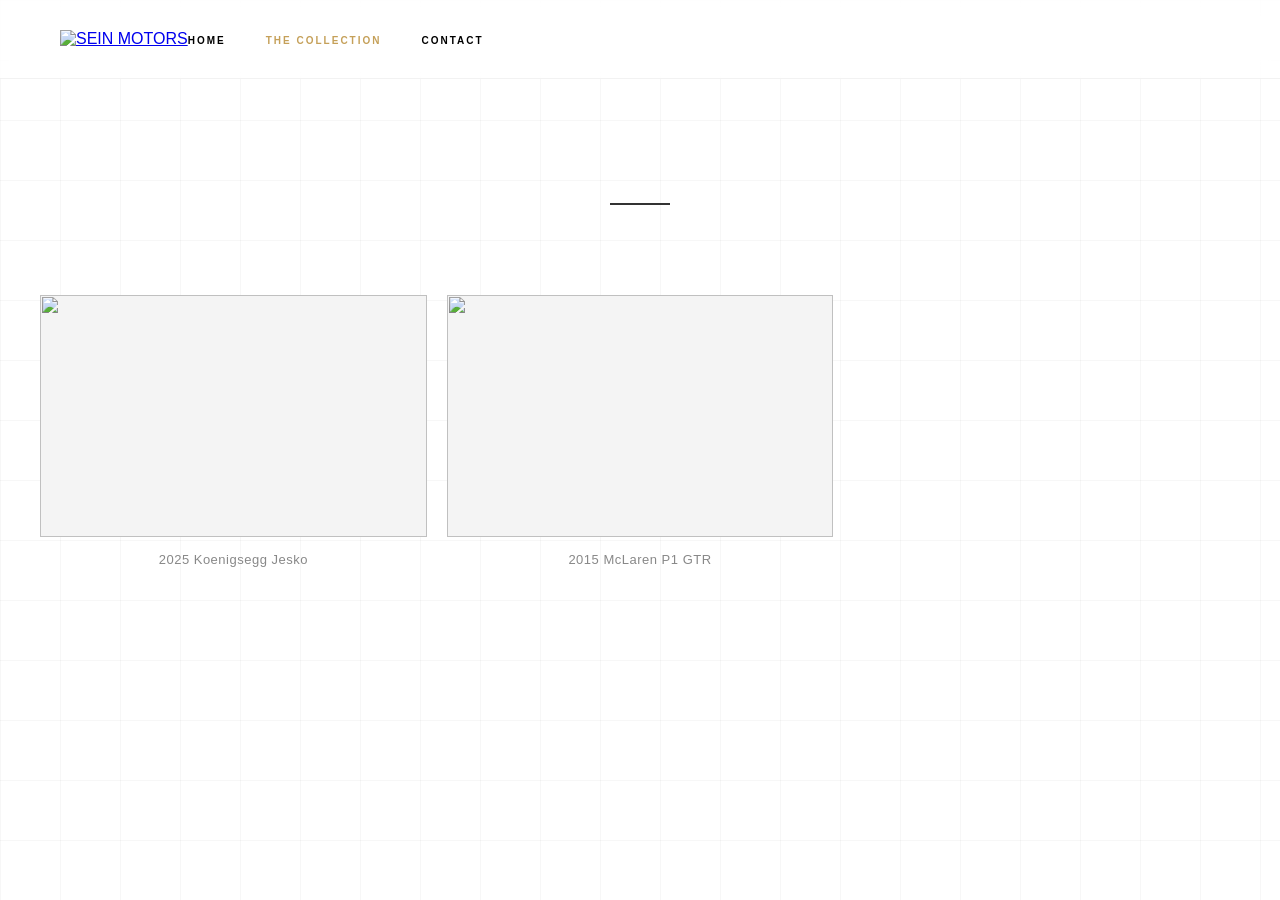
==== collection.html @ 113cb44e "Fixing file structure" ====
<!DOCTYPE html>
<html lang="en">
<head>
    <meta charset="UTF-8">
    <meta name="viewport" content="width=device-width, initial-scale=1.0">
    <title>THE COLLECTION | SEIN MOTORS</title>
    <link rel="stylesheet" href="style.css">
</head>
<body class="loading">
    <div class="bg-grid"></div>

    <nav class="navbar active">
        <div class="nav-inner">
            <a href="index.html"><img src="propoerties/sein logo.png" class="nav-logo" alt="SEIN MOTORS"></a>
            <ul class="nav-links">
                <li><a href="index.html" class="nav-item">HOME</a></li>
                <li><a href="collection.html" class="nav-item active-link">THE COLLECTION</a></li>
                <li><a href="#" class="nav-item">CONTACT</a></li>
            </ul>
        </div>
    </nav>

    <header class="stock-header">
        <div class="reveal-mask"><h1>FULL STOCK LIST</h1></div>
        <div class="title-line-short"></div>
    </header>

    <main class="stock-grid" id="mainInventory">
        </main>

    <script>
        window.addEventListener('load', () => {
            fetch('inventory.json')
                .then(response => response.json())
                .then(data => {
                    const grid = document.getElementById('mainInventory');
                    grid.innerHTML = ''; 
                    
                    data.forEach(car => {
                        const card = document.createElement('div');
                        card.className = "stock-card reveal-up active";
                        card.innerHTML = `
                            <div class="stock-img-wrap magnetic-card">
                                <img src="${car.image}" class="parallax-img">
                            </div>
                            <p class="stock-name">${car.year} ${car.name}</p>
                        `;
                        grid.appendChild(card);
                    });
                    document.body.classList.remove('loading');
                })
                .catch(err => {
                    console.error("Error loading cars:", err);
                    document.body.classList.remove('loading');
                });
        });
    </script>
</body>
</html>
---- style.css ----
/* SEIN MOTORS - UNIFIED STYLESHEET
   Contains: Main Page, Collection Page, and Global Motion
*/

:root {
    --ease: cubic-bezier(0.16, 1, 0.3, 1);
    --gold: #c5a059;
    --grey-bg: #1a1a1a;
}

/* 1. RESET & BASE */
* {
    margin: 0;
    padding: 0;
    box-sizing: border-box;
    -webkit-font-smoothing: antialiased;
}

html {
    scroll-behavior: smooth;
}

body {
    background: #fff;
    font-family: 'Helvetica', Arial, sans-serif;
    overflow-x: hidden;
    color: #000;
}

body.loading {
    overflow: hidden;
}

/* Graphical Background Grid (Global) */
.bg-grid {
    position: fixed;
    inset: 0;
    background-image: linear-gradient(rgba(0,0,0,0.03) 1px, transparent 1px), 
                      linear-gradient(90deg, rgba(0,0,0,0.03) 1px, transparent 1px);
    background-size: 60px 60px;
    z-index: -1;
    pointer-events: none;
}

/* 2. PRELOADER */
#loader {
    position: fixed;
    inset: 0;
    background: #000;
    z-index: 2000;
    display: flex;
    align-items: center;
    justify-content: center;
    transition: 1.2s var(--ease);
}

.loader-logo { color: #fff; font-size: 5rem; letter-spacing: 1.5rem; font-weight: 900; }
.loader-line-bg { width: 250px; height: 1px; background: #222; margin: 25px 0; }
.loader-line-fill { height: 100%; width: 0; background: #fff; animation: fill 1.5s forwards linear; }
@keyframes fill { to { width: 100%; } }
.loader-stats { color: #555; font-size: 10px; font-weight: 900; display: flex; justify-content: space-between; width: 250px; letter-spacing: 1px; }

/* 3. REVEAL SYSTEM (Global) */
.reveal-mask { overflow: hidden; }
.reveal-mask > * { transform: translateY(115%); transition: 1.5s var(--ease); }
.active.reveal-mask > * { transform: translateY(0); }

.reveal-up { opacity: 0; transform: translateY(60px); transition: 1.5s var(--ease); }
.active.reveal-up { opacity: 1; transform: translateY(0); }

.reveal-down { transform: translateY(-100%); transition: 1.2s var(--ease); }
.active.reveal-down { transform: translateY(0); }

/* 4. NAVBAR (Global) */
.navbar {
    position: fixed;
    top: 0;
    width: 100%;
    padding: 30px 60px;
    z-index: 100;
    background: rgba(255, 255, 255, 0.8);
    backdrop-filter: blur(20px);
    border-bottom: 1px solid rgba(0, 0, 0, 0.05);
}

.nav-inner { display: flex; justify-content: space-between; align-items: center; }
.nav-logo { height: 24px; cursor: pointer; }
.nav-links { display: flex; gap: 40px; list-style: none; }
.nav-links a { 
    text-decoration: none; 
    color: #000; 
    font-size: 10px; 
    font-weight: 900; 
    letter-spacing: 2px; 
    transition: 0.3s;
}
.nav-links a:hover, .nav-links a.active-link { color: var(--gold); }

/* 5. HERO SECTION (Main Page) */
.hero {
    height: 100vh;
    position: relative;
    display: flex;
    align-items: flex-end;
    padding: 120px 60px;
    overflow: hidden;
}

.hero-line-v {
    position: absolute;
    left: 60px;
    top: 0;
    width: 1px;
    height: 30vh;
    background: rgba(255,255,255,0.3);
    z-index: 3;
}

.hero-bg {
    position: absolute;
    inset: 0;
    background-size: cover;
    background-position: center;
    filter: brightness(0.65);
    animation: heroPulse 12s infinite alternate var(--ease);
}

@keyframes heroPulse { from { transform: scale(1); } to { transform: scale(1.1); } }
.hero-content { position: relative; color: #fff; z-index: 2; }
.hero h1 { font-size: 6.5rem; font-weight: 900; line-height: 0.85; margin-bottom: 20px; letter-spacing: -4px; }
.hero p { font-size: 11px; letter-spacing: 1px; max-width: 450px; margin-bottom: 40px; opacity: 0.8; }

/* 6. BUTTONS (Global) */
.btn-pill {
    padding: 22px 55px; border-radius: 100px; background: rgba(255, 255, 255, 0.1); border: 1px solid rgba(255, 255, 255, 0.3);
    color: #fff; font-weight: 900; font-size: 11px; letter-spacing: 1px; backdrop-filter: blur(15px); transition: 0.4s var(--ease); cursor: pointer; display: inline-flex; align-items: center; justify-content: center;
}
.btn-pill:hover { background: #fff; color: #000; border-color: #fff; }
.btn-pill.grey { background: rgba(0, 0, 0, 0.3); border: none; }
.btn-pill.white-bg { background: #e2e2e2; color: #000; border: none; width: 350px; font-size: 12px; }

/* 7. PHILOSOPHY & GLASS MARQUEE (Main Page) */
.philosophy { padding: 180px 0; text-align: center; background: #fff; position: relative; }

.marquee-wrap {
    position: absolute;
    top: 40%;
    left: 0;
    width: 100%;
    z-index: 2;
    pointer-events: none;
    background: rgba(255, 255, 255, 0.1);
    backdrop-filter: blur(8px);
    border-top: 1px solid rgba(0,0,0,0.05);
    border-bottom: 1px solid rgba(0,0,0,0.05);
    padding: 15px 0;
}

.marquee {
    display: inline-block;
    white-space: nowrap;
    font-size: 1.2rem;
    font-weight: 900;
    letter-spacing: 10px;
    color: #000;
    opacity: 0.8;
}

.serif-title { font-family: 'Times New Roman', serif; font-size: 8.5rem; color: #f0f0f0; line-height: 0.8; letter-spacing: -4px; position: relative; z-index: 1; }
.serif-title.white { color: #fff; opacity: 0.15; }
.title-line { width: 80px; height: 1px; background: #000; margin: 45px auto; }
.phil-sub { max-width: 550px; margin: 0 auto 60px; font-size: 13px; line-height: 1.6; color: #666; position: relative; z-index: 3; }

.zoom-box { width: 100%; height: 85vh; overflow: hidden; position: relative; }
.zoom-inner { width: 100%; height: 100%; display: flex; justify-content: center; align-items: center; }
#ferrari-zoom { width: 100%; height: 100%; object-fit: contain; will-change: transform; transition: transform 0.1s linear; }

/* 8. CATEGORY GRID (Main Page) */
.cat-grid { display: grid; grid-template-columns: repeat(3, 1fr); gap: 15px; padding: 15px; background: #000; }
.cat-card { height: 650px; position: relative; overflow: hidden; }
.cat-img { position: absolute; inset: 0; background-size: cover; background-position: center; filter: brightness(0.45); transition: 1.5s var(--ease); }
.cat-card:hover .cat-img { transform: scale(1.1); filter: brightness(0.65); }
.cat-overlay { position: absolute; inset: 0; display: flex; flex-direction: column; align-items: center; justify-content: center; color: #fff; z-index: 2; }
.cat-title { font-size: 1.8rem; font-weight: 900; letter-spacing: 5px; margin-bottom: 30px; }

/* 9. INSTAGRAM FAN (Main Page) */
.socials-fan { background: var(--grey-bg); padding: 160px 0; text-align: center; overflow: hidden; position: relative; }
.scroll-line-container { position: absolute; left: 50%; top: 0; width: 1px; height: 150px; background: rgba(255,255,255,0.1); }
.scroll-line-draw { width: 100%; height: 0; background: #fff; transition: height 0.1s linear; }

.fan-stack { height: 600px; position: relative; display: flex; justify-content: center; align-items: center; perspective: 2000px; margin: 50px 0; }
.fan-card { height: 520px; width: 360px; border-radius: 45px; overflow: hidden; position: absolute; background: #000; box-shadow: 0 60px 120px rgba(0,0,0,0.4); transition: 0.5s var(--ease); cursor: pointer; }
.fan-card img { width: 100%; height: 100%; object-fit: cover; }
.fan-card:hover { z-index: 100 !important; transform: scale(1.1) translateY(-50px) rotate(0deg) !important; }

.fan-ui { margin-top: 40px; }
.follower-box { background: rgba(255, 255, 255, 0.15); padding: 25px 55px; border-radius: 12px; color: #fff; margin-top: 30px; display: inline-block; backdrop-filter: blur(10px); }
.follower-box .count { display: block; font-size: 3rem; font-weight: 900; line-height: 1; }
.follower-box .label { font-size: 11px; font-weight: 900; letter-spacing: 4px; opacity: 0.8; }

/* 10. STOCK LIST PAGE (Collection Page specific) */
.stock-header { padding: 140px 60px 40px; text-align: center; }
.stock-header h1 { font-size: 1.8rem; font-weight: 400; letter-spacing: 4px; color: #333; text-transform: uppercase; }
.title-line-short { width: 60px; height: 2px; background: #333; margin: 20px auto 40px; }

.filter-bar { display: flex; justify-content: space-between; align-items: center; padding: 0 40px; margin-bottom: 40px; }
.sort-dropdown { font-size: 10px; font-weight: 700; color: #888; display: flex; align-items: center; gap: 8px; cursor: pointer; }
.filter-btn { background: #4a5568; color: #fff; border: none; padding: 12px 24px; font-size: 11px; font-weight: 700; display: flex; align-items: center; gap: 10px; cursor: pointer; }

.stock-grid { display: grid; grid-template-columns: repeat(3, 1fr); gap: 40px 20px; padding: 0 40px 100px; }
.stock-card { text-align: center; }
.stock-img-wrap { width: 100%; aspect-ratio: 16/10; background: #f0f0f0; position: relative; overflow: hidden; margin-bottom: 15px; }
.stock-img-wrap img { width: 100%; height: 100%; object-fit: cover; transition: transform 0.6s var(--ease); }
.stock-card:hover img { transform: scale(1.05); }
.stock-name { font-size: 13px; color: #888; letter-spacing: 0.5px; }

.status-tag { position: absolute; top: 15px; right: 15px; padding: 10px 20px; font-size: 10px; font-weight: 900; color: #fff; background: rgba(0, 0, 0, 0.4); backdrop-filter: blur(10px); }

/* 11. FOOTER (Global/Alt) */
.footer, .footer-alt { background: #000; color: #fff; padding: 100px 20px; text-align: center; display: flex; flex-direction: column; align-items: center; }
.footer-logo, .footer-logo-small { height: 60px; margin-bottom: 30px; filter: invert(1); }
.footer-info, .footer-loc { margin-bottom: 40px; }
.footer-quote { font-style: italic; font-size: 13px; max-width: 400px; margin-bottom: 40px; opacity: 0.7; }
.footer-nav, .footer-bottom-links { display: flex; justify-content: center; gap: 20px; margin-bottom: 30px; font-size: 11px; font-weight: 900; letter-spacing: 1px; }
.footer-nav a, .footer-bottom-links a { color: #fff; text-decoration: none; opacity: 0.6; transition: 0.3s; }
.footer-nav a:hover, .footer-bottom-links a:hover { opacity: 1; }

.footer-sub-btn { background: #d1d5db; border: none; padding: 15px 60px; border-radius: 50px; font-weight: 900; font-size: 10px; cursor: pointer; transition: background 0.3s; }
.footer-sub-btn:hover { background: #fff; }

/* 12. RESPONSIVE */
@media (max-width: 1024px) {
    .stock-grid { grid-template-columns: repeat(2, 1fr); }
    .hero h1 { font-size: 4rem; }
}

@media (max-width: 768px) {
    .stock-grid { grid-template-columns: 1fr; }
    .cat-grid { grid-template-columns: 1fr; }
    .hero h1 { font-size: 3rem; }
    .serif-title { font-size: 4rem; }
    .navbar { padding: 20px; }
    .nav-links { display: none; } /* Hide links on mobile for simplicity */
}



:root { --ease: cubic-bezier(0.16, 1, 0.3, 1); --gold: #c5a059; }
* { margin: 0; padding: 0; box-sizing: border-box; -webkit-font-smoothing: antialiased; }

body { background: #fff; font-family: 'Helvetica', sans-serif; overflow-x: hidden; }
body.loading { overflow: hidden; }

.bg-grid { position: fixed; inset: 0; background-image: linear-gradient(rgba(0,0,0,0.03) 1px, transparent 1px), linear-gradient(90deg, rgba(0,0,0,0.03) 1px, transparent 1px); background-size: 60px 60px; z-index: -1; }

/* NAVBAR */
.navbar { position: fixed; top: 0; width: 100%; padding: 30px 60px; z-index: 100; background: rgba(255, 255, 255, 0.8); backdrop-filter: blur(20px); display: flex; justify-content: space-between; align-items: center; border-bottom: 1px solid rgba(0,0,0,0.05); }
.nav-logo { height: 24px; }
.nav-links { display: flex; gap: 40px; list-style: none; }
.nav-links a { text-decoration: none; color: #000; font-size: 10px; font-weight: 900; letter-spacing: 2px; }
.active-link { color: var(--gold) !important; }

/* HERO */
.hero { height: 100vh; position: relative; display: flex; align-items: flex-end; padding: 120px 60px; color: #fff; overflow: hidden; }
.hero-bg { position: absolute; inset: 0; background-size: cover; background-position: center; filter: brightness(0.6); z-index: -1; transition: 1s; }
.hero h1 { font-size: 6rem; font-weight: 900; line-height: 0.8; letter-spacing: -4px; }

/* MARQUEE */
.marquee-wrap { background: rgba(255,255,255,0.1); backdrop-filter: blur(10px); padding: 20px 0; border-y: 1px solid #eee; overflow: hidden; }
.marquee { white-space: nowrap; display: inline-block; font-size: 1.2rem; font-weight: 900; letter-spacing: 10px; }

/* STOCK GRID */
.stock-header { padding: 150px 60px 50px; text-align: center; }
.stock-grid { display: grid; grid-template-columns: repeat(3, 1fr); gap: 40px 20px; padding: 0 40px 100px; }
.stock-card { text-align: center; opacity: 0; transform: translateY(30px); transition: 1s var(--ease); }
.stock-card.active { opacity: 1; transform: translateY(0); }
.stock-img-wrap { width: 100%; aspect-ratio: 16/10; overflow: hidden; position: relative; background: #f4f4f4; margin-bottom: 15px; }
.stock-img-wrap img { width: 100%; height: 100%; object-fit: cover; transition: 0.6s; }
.stock-card:hover img { transform: scale(1.05); }
.status-tag { position: absolute; top: 15px; right: 15px; background: rgba(0,0,0,0.6); color: #fff; padding: 8px 15px; font-size: 9px; font-weight: 900; backdrop-filter: blur(10px); }

/* ADMIN UI */
.admin-add-btn { position: fixed; bottom: 40px; right: 40px; background: #000; color: #fff; border: none; padding: 18px 30px; font-weight: 900; font-size: 10px; letter-spacing: 2px; cursor: pointer; z-index: 1000; }
.modal-overlay { position: fixed; inset: 0; background: rgba(0,0,0,0.85); backdrop-filter: blur(15px); display: none; align-items: center; justify-content: center; z-index: 2000; padding: 20px; }
.modal-overlay.active { display: flex; }
.modal-glass { background: #fff; width: 100%; max-width: 550px; padding: 40px; border-radius: 4px; }
.security-input { width: 100%; background: #000; color: #fff; border: none; padding: 20px; text-align: center; font-size: 2rem; letter-spacing: 10px; margin: 20px 0; }
.upload-grid { display: grid; grid-template-columns: repeat(4, 1fr); gap: 10px; margin: 20px 0; }
.upload-slot { aspect-ratio: 1; background: #eee; border: 1px dashed #ccc; display: flex; align-items: center; justify-content: center; overflow: hidden; }
.upload-slot img { width: 100%; height: 100%; object-fit: cover; }
.submit-inventory { width: 100%; padding: 20px; background: #000; color: #fff; border: none; font-weight: 900; cursor: pointer; }

/* REVEALS */
.reveal-mask { overflow: hidden; }
.reveal-mask > * { transform: translateY(100%); transition: 1.2s var(--ease); }
.active.reveal-mask > * { transform: translateY(0); }
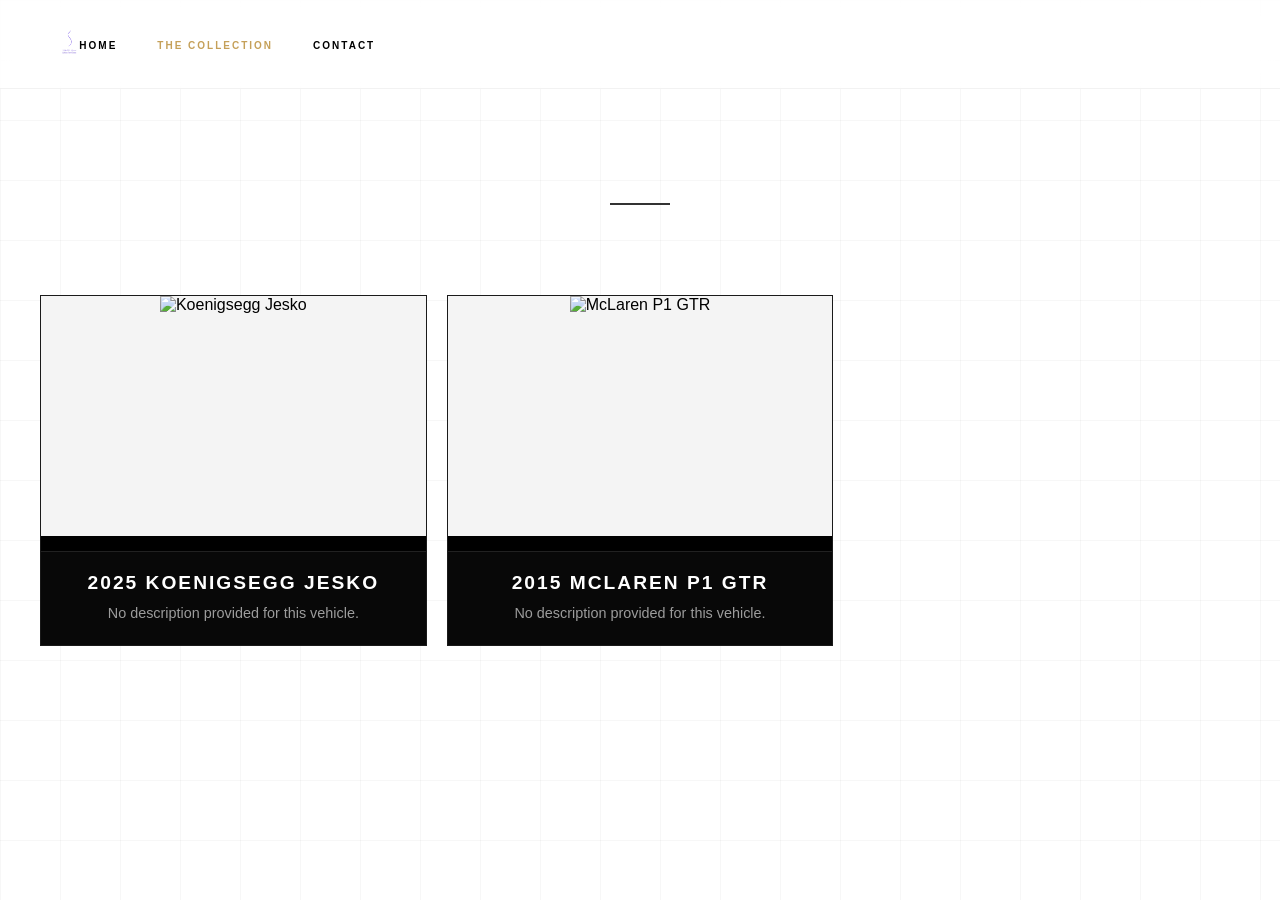
==== commit 570000c3: "Add files via upload" ====
--- a/collection.html
+++ b/collection.html
@@ -5,6 +5,38 @@
     <meta name="viewport" content="width=device-width, initial-scale=1.0">
     <title>THE COLLECTION | SEIN MOTORS</title>
     <link rel="stylesheet" href="style.css">
+    <style>
+        /* Styling for the new description sections */
+        .stock-info {
+            padding: 20px;
+            background: rgba(255, 255, 255, 0.03);
+            border-top: 1px solid rgba(255, 255, 255, 0.1);
+        }
+        .stock-name {
+            font-size: 1.2rem;
+            font-weight: 700;
+            letter-spacing: 2px;
+            color: #fff;
+            margin-bottom: 8px;
+            text-transform: uppercase;
+        }
+        .stock-desc {
+            font-size: 0.9rem;
+            line-height: 1.6;
+            color: rgba(255, 255, 255, 0.6);
+            font-family: 'Inter', sans-serif;
+        }
+        .stock-card {
+            background: #000;
+            border: 1px solid rgba(255, 255, 255, 0.1);
+            overflow: hidden;
+            transition: transform 0.4s ease;
+        }
+        .stock-card:hover {
+            transform: translateY(-10px);
+            border-color: #fff;
+        }
+    </style>
 </head>
 <body class="loading">
     <div class="bg-grid"></div>
@@ -30,7 +62,8 @@
 
     <script>
         window.addEventListener('load', () => {
-            fetch('inventory.json')
+            // Adding a small cache-buster (?v=) so the site updates instantly when you edit the JSON
+            fetch('inventory.json?v=' + Date.now())
                 .then(response => response.json())
                 .then(data => {
                     const grid = document.getElementById('mainInventory');
@@ -41,16 +74,21 @@
                         card.className = "stock-card reveal-up active";
                         card.innerHTML = `
                             <div class="stock-img-wrap magnetic-card">
-                                <img src="${car.image}" class="parallax-img">
+                                <img src="${car.image}" class="parallax-img" alt="${car.name}">
                             </div>
-                            <p class="stock-name">${car.year} ${car.name}</p>
+                            <div class="stock-info">
+                                <p class="stock-name">${car.year} ${car.name}</p>
+                                <p class="stock-desc">
+                                    ${car.description || "No description provided for this vehicle."}
+                                </p>
+                            </div>
                         `;
                         grid.appendChild(card);
                     });
                     document.body.classList.remove('loading');
                 })
                 .catch(err => {
-                    console.error("Error loading cars:", err);
+                    console.error("Error loading inventory:", err);
                     document.body.classList.remove('loading');
                 });
         });
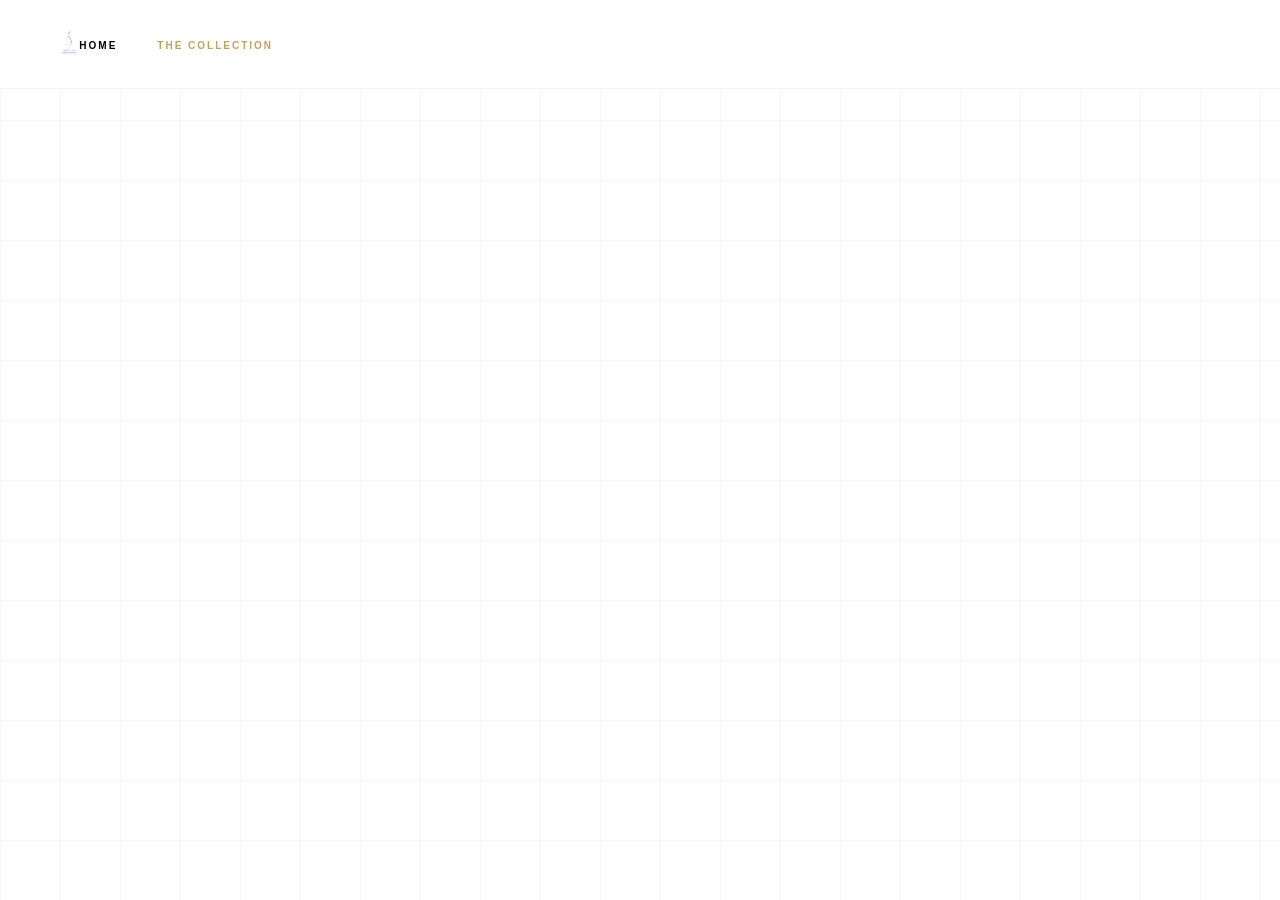
==== commit f7bed47c: "Add files via upload" ====
--- a/collection.html
+++ b/collection.html
@@ -6,92 +6,51 @@
     <title>THE COLLECTION | SEIN MOTORS</title>
     <link rel="stylesheet" href="style.css">
     <style>
-        /* Styling for the new description sections */
-        .stock-info {
-            padding: 20px;
-            background: rgba(255, 255, 255, 0.03);
-            border-top: 1px solid rgba(255, 255, 255, 0.1);
-        }
-        .stock-name {
-            font-size: 1.2rem;
-            font-weight: 700;
-            letter-spacing: 2px;
-            color: #fff;
-            margin-bottom: 8px;
-            text-transform: uppercase;
-        }
-        .stock-desc {
-            font-size: 0.9rem;
-            line-height: 1.6;
-            color: rgba(255, 255, 255, 0.6);
-            font-family: 'Inter', sans-serif;
-        }
-        .stock-card {
-            background: #000;
-            border: 1px solid rgba(255, 255, 255, 0.1);
-            overflow: hidden;
-            transition: transform 0.4s ease;
-        }
-        .stock-card:hover {
-            transform: translateY(-10px);
-            border-color: #fff;
-        }
+        .stock-grid { display: grid; grid-template-columns: repeat(auto-fill, minmax(350px, 1fr)); gap: 30px; padding: 150px 5% 50px; }
+        .stock-card { background: #0a0a0a; border: 1px solid rgba(255,255,255,0.05); transition: 0.4s; cursor: pointer; }
+        .stock-card:hover { border-color: #fff; transform: translateY(-5px); }
+        .stock-img-wrap { width: 100%; aspect-ratio: 16/9; overflow: hidden; }
+        .stock-img-wrap img { width: 100%; height: 100%; object-fit: cover; transition: 0.5s; }
+        .stock-card:hover img { transform: scale(1.05); }
+        .stock-info { padding: 25px; }
+        .stock-name { font-weight: 700; letter-spacing: 2px; text-transform: uppercase; margin-bottom: 10px; }
+        .stock-desc { font-size: 0.85rem; color: rgba(255,255,255,0.5); line-height: 1.5; display: -webkit-box; -webkit-line-clamp: 2; -webkit-box-orient: vertical; overflow: hidden; }
     </style>
 </head>
-<body class="loading">
+<body>
     <div class="bg-grid"></div>
-
     <nav class="navbar active">
         <div class="nav-inner">
-            <a href="index.html"><img src="propoerties/sein logo.png" class="nav-logo" alt="SEIN MOTORS"></a>
+            <a href="index.html"><img src="propoerties/sein logo.png" class="nav-logo"></a>
             <ul class="nav-links">
                 <li><a href="index.html" class="nav-item">HOME</a></li>
                 <li><a href="collection.html" class="nav-item active-link">THE COLLECTION</a></li>
-                <li><a href="#" class="nav-item">CONTACT</a></li>
             </ul>
         </div>
     </nav>
 
-    <header class="stock-header">
-        <div class="reveal-mask"><h1>FULL STOCK LIST</h1></div>
-        <div class="title-line-short"></div>
-    </header>
-
-    <main class="stock-grid" id="mainInventory">
-        </main>
+    <main class="stock-grid" id="mainInventory"></main>
 
     <script>
-        window.addEventListener('load', () => {
-            // Adding a small cache-buster (?v=) so the site updates instantly when you edit the JSON
-            fetch('inventory.json?v=' + Date.now())
-                .then(response => response.json())
-                .then(data => {
-                    const grid = document.getElementById('mainInventory');
-                    grid.innerHTML = ''; 
-                    
-                    data.forEach(car => {
-                        const card = document.createElement('div');
-                        card.className = "stock-card reveal-up active";
-                        card.innerHTML = `
-                            <div class="stock-img-wrap magnetic-card">
-                                <img src="${car.image}" class="parallax-img" alt="${car.name}">
-                            </div>
+        fetch('inventory.json?v=' + Date.now())
+            .then(res => res.json())
+            .then(data => {
+                const grid = document.getElementById('mainInventory');
+                data.forEach(car => {
+                    const card = document.createElement('div');
+                    card.className = "stock-card";
+                    card.innerHTML = `
+                        <a href="details.html?id=${car.id}" style="text-decoration: none; color: inherit;">
+                            <div class="stock-img-wrap"><img src="${car.image}"></div>
                             <div class="stock-info">
                                 <p class="stock-name">${car.year} ${car.name}</p>
-                                <p class="stock-desc">
-                                    ${car.description || "No description provided for this vehicle."}
-                                </p>
+                                <p class="stock-desc">${car.description}</p>
+                                <p style="margin-top:15px; font-size:10px; opacity:0.5;">VIEW DETAILS →</p>
                             </div>
-                        `;
-                        grid.appendChild(card);
-                    });
-                    document.body.classList.remove('loading');
-                })
-                .catch(err => {
-                    console.error("Error loading inventory:", err);
-                    document.body.classList.remove('loading');
+                        </a>`;
+                    grid.appendChild(card);
                 });
-        });
+            });
     </script>
 </body>
 </html>
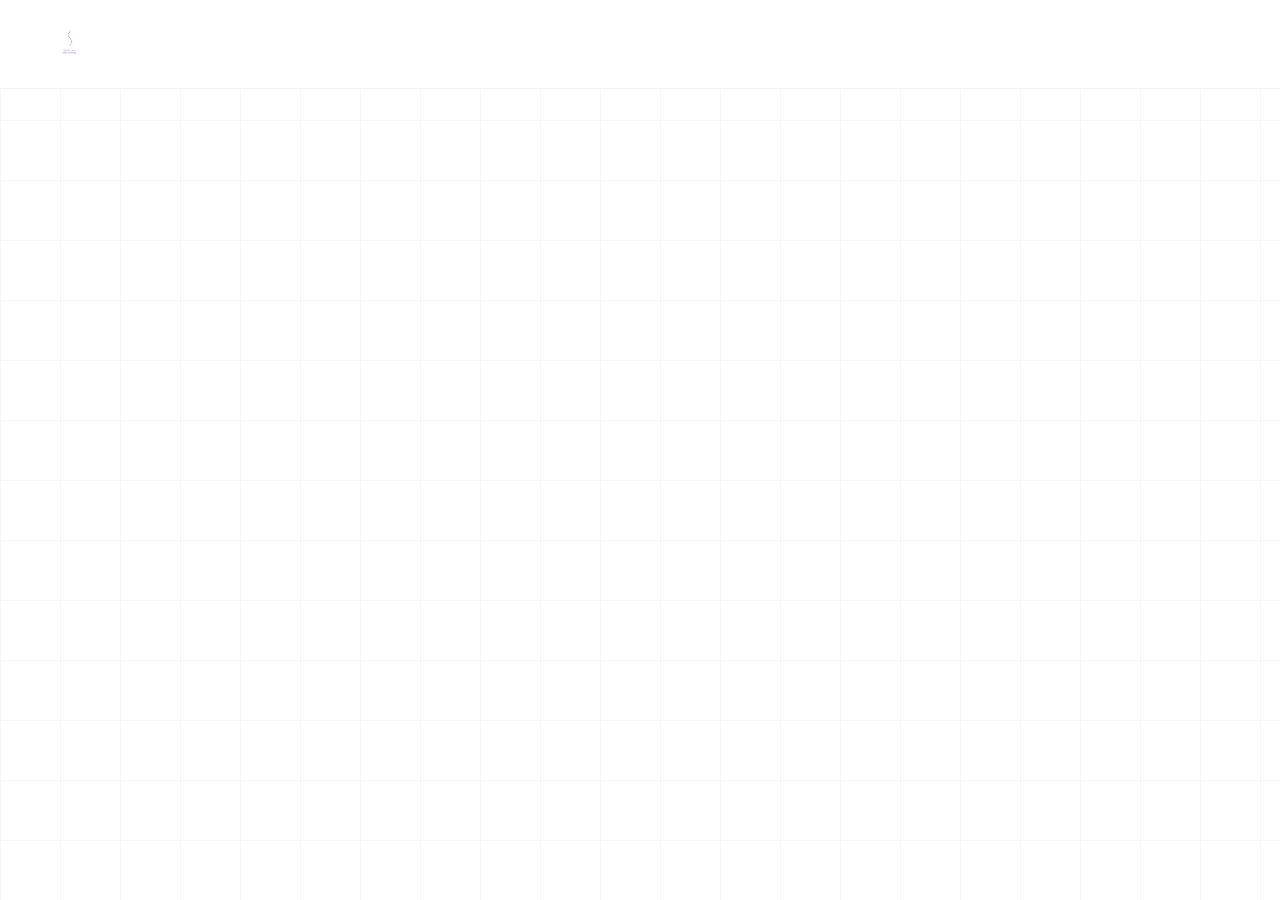
==== commit 16395214: "Add files via upload" ====
--- a/collection.html
+++ b/collection.html
@@ -6,15 +6,47 @@
     <title>THE COLLECTION | SEIN MOTORS</title>
     <link rel="stylesheet" href="style.css">
     <style>
-        .stock-grid { display: grid; grid-template-columns: repeat(auto-fill, minmax(350px, 1fr)); gap: 30px; padding: 150px 5% 50px; }
-        .stock-card { background: #0a0a0a; border: 1px solid rgba(255,255,255,0.05); transition: 0.4s; cursor: pointer; }
+        .stock-grid { 
+            display: grid; 
+            grid-template-columns: repeat(auto-fill, minmax(350px, 1fr)); 
+            gap: 40px; 
+            padding: 150px 5% 80px; 
+        }
+
+        .stock-card { 
+            background: #0a0a0a; 
+            border: 1px solid rgba(255,255,255,0.05); 
+            transition: 0.4s; 
+            display: block;
+            text-decoration: none;
+            color: inherit;
+        }
+
         .stock-card:hover { border-color: #fff; transform: translateY(-5px); }
-        .stock-img-wrap { width: 100%; aspect-ratio: 16/9; overflow: hidden; }
-        .stock-img-wrap img { width: 100%; height: 100%; object-fit: cover; transition: 0.5s; }
-        .stock-card:hover img { transform: scale(1.05); }
+
+        /* Forces the image container to be visible even if empty */
+        .stock-img-wrap { 
+            width: 100%; 
+            aspect-ratio: 16/9; 
+            background: #111; 
+            overflow: hidden; 
+            position: relative;
+            display: flex;
+            align-items: center;
+            justify-content: center;
+        }
+
+        .stock-img-wrap img { 
+            width: 100%; 
+            height: 100%; 
+            object-fit: cover; 
+            display: block;
+            opacity: 1 !important; /* Forces visibility */
+        }
+
         .stock-info { padding: 25px; }
-        .stock-name { font-weight: 700; letter-spacing: 2px; text-transform: uppercase; margin-bottom: 10px; }
-        .stock-desc { font-size: 0.85rem; color: rgba(255,255,255,0.5); line-height: 1.5; display: -webkit-box; -webkit-line-clamp: 2; -webkit-box-orient: vertical; overflow: hidden; }
+        .stock-name { font-weight: 700; letter-spacing: 2px; text-transform: uppercase; margin-bottom: 10px; color: #fff; }
+        .stock-desc { font-size: 0.85rem; color: rgba(255,255,255,0.5); line-height: 1.5; }
     </style>
 </head>
 <body>
@@ -22,35 +54,38 @@
     <nav class="navbar active">
         <div class="nav-inner">
             <a href="index.html"><img src="propoerties/sein logo.png" class="nav-logo"></a>
-            <ul class="nav-links">
-                <li><a href="index.html" class="nav-item">HOME</a></li>
-                <li><a href="collection.html" class="nav-item active-link">THE COLLECTION</a></li>
-            </ul>
         </div>
     </nav>
 
     <main class="stock-grid" id="mainInventory"></main>
 
     <script>
+        // Adding a timestamp to the fetch to ensure we aren't seeing an old version
         fetch('inventory.json?v=' + Date.now())
             .then(res => res.json())
             .then(data => {
                 const grid = document.getElementById('mainInventory');
+                grid.innerHTML = ''; // Clear the "void" before loading
+
                 data.forEach(car => {
-                    const card = document.createElement('div');
+                    const card = document.createElement('a'); // Making the card itself the link
+                    card.href = `details.html?id=${car.id}`;
                     card.className = "stock-card";
+                    
                     card.innerHTML = `
-                        <a href="details.html?id=${car.id}" style="text-decoration: none; color: inherit;">
-                            <div class="stock-img-wrap"><img src="${car.image}"></div>
-                            <div class="stock-info">
-                                <p class="stock-name">${car.year} ${car.name}</p>
-                                <p class="stock-desc">${car.description}</p>
-                                <p style="margin-top:15px; font-size:10px; opacity:0.5;">VIEW DETAILS →</p>
-                            </div>
-                        </a>`;
+                        <div class="stock-img-wrap">
+                            <img src="${car.image}" alt="${car.name}" onload="this.style.opacity='1'">
+                        </div>
+                        <div class="stock-info">
+                            <p class="stock-name">${car.year} ${car.name}</p>
+                            <p class="stock-desc">${car.description.substring(0, 80)}...</p>
+                            <p style="margin-top:15px; font-size:10px; opacity:0.5; letter-spacing: 2px;">VIEW SPECIFICATION →</p>
+                        </div>
+                    `;
                     grid.appendChild(card);
                 });
-            });
+            })
+            .catch(err => console.error("Error loading car images:", err));
     </script>
 </body>
 </html>
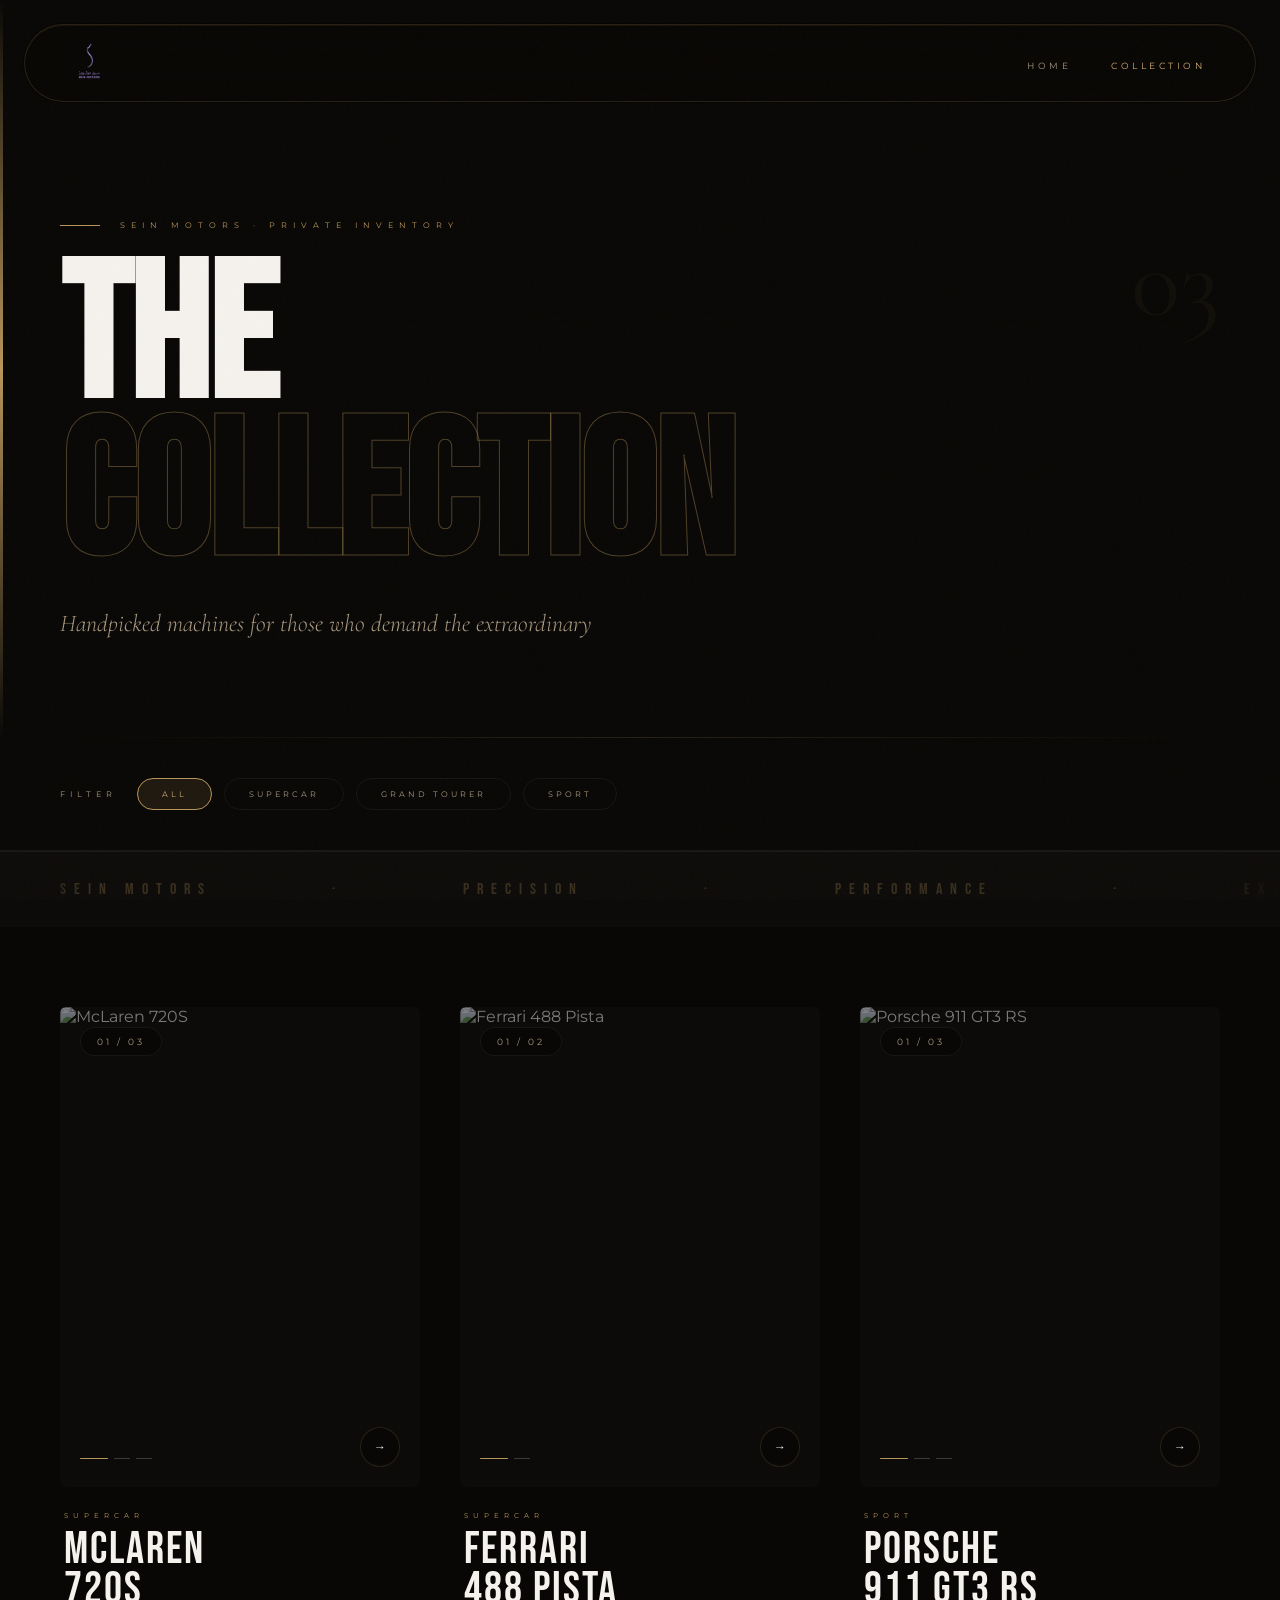
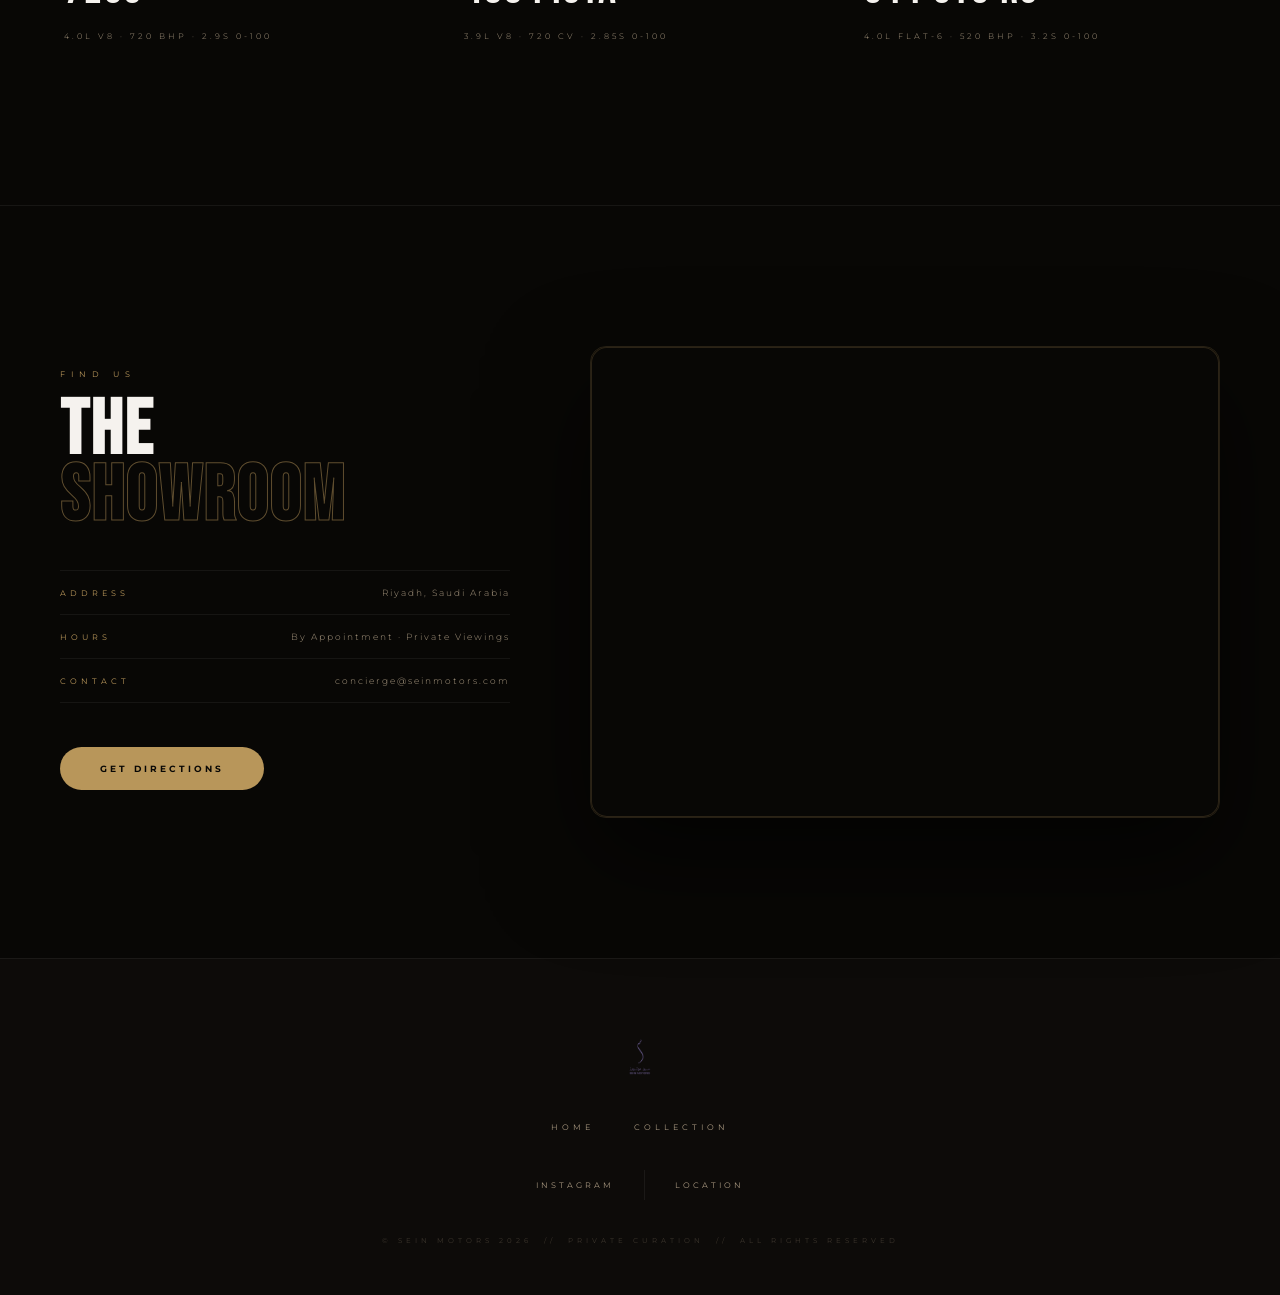
==== commit 238e3056: "Add files via upload" ====
--- a/collection.html
+++ b/collection.html
@@ -1,91 +1,1067 @@
 <!DOCTYPE html>
 <html lang="en">
 <head>
-    <meta charset="UTF-8">
-    <meta name="viewport" content="width=device-width, initial-scale=1.0">
-    <title>THE COLLECTION | SEIN MOTORS</title>
-    <link rel="stylesheet" href="style.css">
-    <style>
-        .stock-grid { 
-            display: grid; 
-            grid-template-columns: repeat(auto-fill, minmax(350px, 1fr)); 
-            gap: 40px; 
-            padding: 150px 5% 80px; 
-        }
-
-        .stock-card { 
-            background: #0a0a0a; 
-            border: 1px solid rgba(255,255,255,0.05); 
-            transition: 0.4s; 
-            display: block;
-            text-decoration: none;
-            color: inherit;
-        }
-
-        .stock-card:hover { border-color: #fff; transform: translateY(-5px); }
-
-        /* Forces the image container to be visible even if empty */
-        .stock-img-wrap { 
-            width: 100%; 
-            aspect-ratio: 16/9; 
-            background: #111; 
-            overflow: hidden; 
-            position: relative;
-            display: flex;
-            align-items: center;
-            justify-content: center;
-        }
-
-        .stock-img-wrap img { 
-            width: 100%; 
-            height: 100%; 
-            object-fit: cover; 
-            display: block;
-            opacity: 1 !important; /* Forces visibility */
-        }
-
-        .stock-info { padding: 25px; }
-        .stock-name { font-weight: 700; letter-spacing: 2px; text-transform: uppercase; margin-bottom: 10px; color: #fff; }
-        .stock-desc { font-size: 0.85rem; color: rgba(255,255,255,0.5); line-height: 1.5; }
-    </style>
+<meta charset="UTF-8">
+<meta name="viewport" content="width=device-width, initial-scale=1.0, maximum-scale=1.0">
+<title>THE COLLECTION | SEIN MOTORS</title>
+<link rel="preconnect" href="https://fonts.googleapis.com">
+<link rel="preconnect" href="https://fonts.gstatic.com" crossorigin>
+<link href="https://fonts.googleapis.com/css2?family=Bebas+Neue&family=Cormorant+Garamond:ital,wght@0,300;0,600;1,300;1,400&family=Montserrat:wght@200;300;400;700;900&display=swap" rel="stylesheet">
+<style>
+
+  /* ── RESET & ROOT ── */
+  *, *::before, *::after { box-sizing: border-box; margin: 0; padding: 0; }
+
+  :root {
+    --gold: #b8965a;
+    --gold-light: #d4ae78;
+    --gold-dim: rgba(184,150,90,0.12);
+    --white: #f5f2ee;
+    --off: #a89880;
+    --dark: #080705;
+    --dark2: #0d0b09;
+    --border: rgba(184,150,90,0.18);
+    --border-dim: rgba(255,255,255,0.06);
+    --ease-expo: cubic-bezier(0.16, 1, 0.3, 1);
+  }
+
+  html { scroll-behavior: smooth; }
+
+  /* Disable text selection site-wide (except inputs) */
+  body {
+    -webkit-user-select: none;
+    -ms-user-select: none;
+    user-select: none;
+  }
+  input, textarea {
+    -webkit-user-select: text;
+    user-select: text;
+  }
+
+  body {
+    margin: 0;
+    background: var(--dark);
+    color: var(--white);
+    font-family: 'Montserrat', sans-serif;
+    overflow-x: hidden;
+    cursor: none;
+  }
+  body.loading { overflow: hidden; }
+
+  /* ── ANIMATED GRAIN OVERLAY ── */
+  body::before {
+    content: '';
+    position: fixed; inset: 0;
+    z-index: 9998; pointer-events: none; opacity: .03;
+    background-image: url("data:image/svg+xml,%3Csvg viewBox='0 0 200 200' xmlns='http://www.w3.org/2000/svg'%3E%3Cfilter id='n'%3E%3CfeTurbulence type='fractalNoise' baseFrequency='0.85' numOctaves='4' stitchTiles='stitch'/%3E%3C/filter%3E%3Crect width='100%25' height='100%25' filter='url(%23n)' opacity='1'/%3E%3C/svg%3E");
+    background-size: 150px 150px;
+    animation: grainShift 0.4s steps(1) infinite;
+  }
+  @keyframes grainShift {
+    0%   { background-position: 0 0; }
+    25%  { background-position: -30px 10px; }
+    50%  { background-position: 20px -25px; }
+    75%  { background-position: -15px 30px; }
+    100% { background-position: 0 0; }
+  }
+
+  /* ══════════════════════════════════════
+     CUSTOM CURSOR (dot + lerp ring)
+  ══════════════════════════════════════ */
+  #cursor-dot {
+    position: fixed; top: 0; left: 0;
+    width: 6px; height: 6px;
+    background: var(--gold); border-radius: 50%;
+    pointer-events: none; z-index: 99999;
+    transform: translate(-50%,-50%);
+    transition: width 0.2s var(--ease-expo), height 0.2s var(--ease-expo), background 0.2s ease;
+    will-change: left, top;
+    opacity: 0;
+  }
+  #cursor-dot.ready { opacity: 1; }
+
+  #cursor-ring {
+    position: fixed; top: 0; left: 0;
+    width: 36px; height: 36px;
+    border: 1px solid rgba(184,150,90,0.5); border-radius: 50%;
+    pointer-events: none; z-index: 99998;
+    transform: translate(-50%,-50%);
+    transition: width 0.4s var(--ease-expo), height 0.4s var(--ease-expo),
+                border-color 0.3s ease, opacity 0.3s ease;
+    will-change: left, top;
+    opacity: 0;
+  }
+  #cursor-ring.ready { opacity: 1; }
+
+  body.cursor-hover #cursor-dot  { width: 10px; height: 10px; background: var(--gold-light); }
+  body.cursor-hover #cursor-ring { width: 60px; height: 60px; border-color: var(--gold); }
+
+  @media (max-width: 768px) {
+    #cursor-dot, #cursor-ring { display: none; }
+    body { cursor: auto; }
+  }
+
+  /* ══════════════════════════════════════
+     NAVBAR
+  ══════════════════════════════════════ */
+  .navbar {
+    position: fixed; top: 24px; left: 50%;
+    transform: translateX(-50%);
+    width: calc(100% - 48px); max-width: 1440px;
+    z-index: 1000; padding: 18px 50px; border-radius: 120px;
+    background: rgba(8,7,5,0.5);
+    backdrop-filter: blur(30px) saturate(160%);
+    -webkit-backdrop-filter: blur(30px) saturate(160%);
+    border: 1px solid var(--border);
+    box-shadow: 0 0 0 1px rgba(0,0,0,0.5), inset 0 1px 0 rgba(184,150,90,0.08);
+    display: flex; justify-content: space-between; align-items: center;
+    transition: all 0.7s var(--ease-expo);
+  }
+  .navbar.nav-hidden { transform: translate(-50%,-200%); opacity: 0; }
+  .navbar.scrolled {
+    top: 12px; width: calc(100% - 80px);
+    background: rgba(8,7,5,0.92);
+  }
+
+  .brand-logo { height: 36px; width: auto; object-fit: contain; transition: height 0.5s ease; }
+  .navbar.scrolled .brand-logo { height: 26px; }
+
+  .nav-links { display: flex; gap: 40px; list-style: none; }
+  .nav-links a, .nav-links span {
+    color: var(--off); text-decoration: none;
+    font-size: 9px; letter-spacing: 3.5px; font-weight: 400; cursor: none;
+    transition: color 0.3s ease, letter-spacing 0.4s var(--ease-expo);
+  }
+  .nav-links a:hover, .nav-links span:hover { color: var(--gold-light); letter-spacing: 4.5px; }
+  .nav-links a.active { color: var(--gold-light); }
+
+  .nav-toggle { display: none; flex-direction: column; gap: 5px; cursor: none; padding: 4px; }
+  .nav-toggle span {
+    display: block; width: 22px; height: 1px; background: var(--gold);
+    transition: transform 0.45s var(--ease-expo), opacity 0.3s ease;
+  }
+  .nav-toggle.open span:nth-child(1) { transform: rotate(45deg) translate(4px,4px); }
+  .nav-toggle.open span:nth-child(2) { opacity: 0; }
+  .nav-toggle.open span:nth-child(3) { transform: rotate(-45deg) translate(4px,-4px); }
+
+  /* ── MOBILE MENU ── */
+  .mobile-menu {
+    position: fixed; inset: 0; z-index: 999;
+    background: rgba(8,7,5,0.97); backdrop-filter: blur(40px);
+    display: flex; flex-direction: column; align-items: center; justify-content: center; gap: 40px;
+    opacity: 0; pointer-events: none;
+    transition: opacity 0.5s var(--ease-expo);
+  }
+  .mobile-menu.open { opacity: 1; pointer-events: all; }
+  .mobile-menu a {
+    font-family: 'Bebas Neue', sans-serif; font-size: 3.5rem;
+    letter-spacing: 8px; color: var(--off); text-decoration: none; cursor: none;
+    opacity: 0; transform: translateY(24px);
+    transition: color 0.3s ease, letter-spacing 0.5s var(--ease-expo),
+                opacity 0.5s var(--ease-expo), transform 0.5s var(--ease-expo);
+  }
+  .mobile-menu.open a:nth-child(1) { opacity:1; transform:translateY(0); transition-delay:0.06s; }
+  .mobile-menu.open a:nth-child(3) { opacity:1; transform:translateY(0); transition-delay:0.14s; }
+  .mobile-menu a:hover { color: var(--gold-light); letter-spacing: 10px; }
+  .mobile-menu-line { width: 40px; height: 1px; background: var(--border); }
+
+  /* ══════════════════════════════════════
+     PAGE HEADER
+  ══════════════════════════════════════ */
+  .page-header {
+    padding: 220px 60px 100px;
+    position: relative; overflow: hidden;
+  }
+
+  /* Gold vertical bar that animates down on load */
+  .page-header::before {
+    content: '';
+    position: absolute; top: 0; left: 0;
+    width: 3px; height: 0;
+    background: linear-gradient(to bottom, transparent, var(--gold), transparent);
+    animation: headerBar 1.5s 0.8s var(--ease-expo) forwards;
+  }
+  @keyframes headerBar { to { height: 100%; } }
+
+  /* Bottom divider line */
+  .page-header::after {
+    content: '';
+    position: absolute; bottom: 0; left: 60px; right: 60px;
+    height: 1px;
+    background: linear-gradient(90deg, transparent, var(--border), transparent);
+  }
+
+  .header-meta {
+    display: flex; align-items: center; gap: 20px; margin-bottom: 32px;
+    opacity: 0; transform: translateY(20px);
+    animation: fadeUp 0.9s 0.3s ease forwards;
+  }
+  .header-meta-line { width: 40px; height: 1px; background: var(--gold); }
+  .header-meta span { font-size: 8px; letter-spacing: 6px; color: var(--gold); }
+
+  .page-header h1 {
+    font-family: 'Bebas Neue', sans-serif;
+    font-size: clamp(5rem,15vw,17rem);
+    letter-spacing: -2px; line-height: .82; color: var(--white);
+    opacity: 0; transform: translateY(60px);
+    animation: fadeUp 1.1s 0.5s var(--ease-expo) forwards;
+  }
+  .page-header h1 em { font-style: normal; color: transparent; -webkit-text-stroke: 1px rgba(184,150,90,0.4); }
+
+  .header-sub {
+    font-family: 'Cormorant Garamond', serif; font-style: italic;
+    font-size: clamp(1rem,2vw,1.5rem); color: var(--off); font-weight: 300; margin-top: 32px;
+    opacity: 0; transform: translateY(20px);
+    animation: fadeUp 0.9s 0.8s ease forwards;
+  }
+
+  /* Large ghost count in corner */
+  .header-count {
+    position: absolute; top: 230px; right: 60px;
+    font-family: 'Cormorant Garamond', serif;
+    font-size: clamp(4rem,8vw,9rem); color: var(--gold);
+    opacity: .05; line-height: 1; pointer-events: none;
+    transition: opacity 0.6s ease;
+  }
+
+  @keyframes fadeUp {
+    from { opacity: 0; transform: translateY(30px); }
+    to   { opacity: 1; transform: translateY(0); }
+  }
+
+  /* ══════════════════════════════════════
+     FILTER BAR
+  ══════════════════════════════════════ */
+  .filter-bar {
+    padding: 40px 60px;
+    display: flex; align-items: center; gap: 12px; flex-wrap: wrap;
+    border-bottom: 1px solid var(--border-dim);
+    opacity: 0; animation: fadeUp 0.8s 1.1s ease forwards;
+  }
+  .filter-label { font-size: 8px; letter-spacing: 5px; color: var(--off); margin-right: 8px; }
+
+  .filter-btn {
+    padding: 10px 24px; border-radius: 100px;
+    border: 1px solid var(--border-dim); background: transparent;
+    color: var(--off); font-size: 8px; letter-spacing: 3px;
+    font-family: 'Montserrat', sans-serif; cursor: none;
+    transition: border-color 0.35s ease, color 0.35s ease, background 0.35s ease;
+    position: relative; overflow: hidden;
+  }
+  /* Shimmer on hover */
+  .filter-btn::after {
+    content: '';
+    position: absolute; inset: 0;
+    background: linear-gradient(120deg, transparent 30%, rgba(184,150,90,0.25) 50%, transparent 70%);
+    transform: translateX(-120%);
+    transition: transform 0.55s var(--ease-expo);
+  }
+  .filter-btn:hover::after { transform: translateX(120%); }
+  .filter-btn:hover, .filter-btn.active {
+    border-color: var(--gold); color: var(--gold-light); background: var(--gold-dim);
+  }
+
+  /* ══════════════════════════════════════
+     MARQUEE
+  ══════════════════════════════════════ */
+  .marquee-strip {
+    padding: 28px 0; overflow: hidden;
+    border-top: 1px solid var(--border-dim);
+    background: var(--dark2); position: relative;
+  }
+  .marquee-strip::before, .marquee-strip::after {
+    content: ''; position: absolute; top: 0; bottom: 0; width: 80px; z-index: 2; pointer-events: none;
+  }
+  .marquee-strip::before { left: 0; background: linear-gradient(to right, var(--dark2), transparent); }
+  .marquee-strip::after  { right: 0; background: linear-gradient(to left, var(--dark2), transparent); }
+  .marquee-strip:hover .marquee-track { animation-play-state: paused; }
+
+  .marquee-track { display: flex; width: max-content; animation: marqueeTicker 30s linear infinite; }
+  .marquee-item {
+    font-family: 'Bebas Neue', sans-serif; font-size: 1rem;
+    letter-spacing: 8px; color: var(--gold); opacity: .25;
+    padding: 0 60px; white-space: nowrap;
+    transition: opacity 0.4s ease, letter-spacing 0.5s var(--ease-expo);
+    cursor: default;
+  }
+  .marquee-item:hover { opacity: 1; letter-spacing: 11px; }
+  @keyframes marqueeTicker { from{transform:translateX(0)} to{transform:translateX(-50%)} }
+
+  /* ══════════════════════════════════════
+     COLLECTION GRID
+  ══════════════════════════════════════ */
+  .collection-grid {
+    padding: 80px 60px 160px;
+    display: grid; grid-template-columns: repeat(3,1fr); gap: 60px 40px;
+  }
+
+  /* ── CAR CARD ── */
+  .car-card {
+    opacity: 0; transform: translateY(50px);
+    transition: opacity 1.3s var(--ease-expo), transform 1.3s var(--ease-expo), box-shadow 0.4s ease;
+    cursor: none;
+  }
+  .car-card.visible { opacity: 1; transform: translateY(0); }
+  .car-card.visible:hover { box-shadow: 0 40px 100px -20px rgba(184,150,90,0.15); }
+
+  /* Shimmer flash when a card first becomes visible */
+  .car-card.visible .gallery-wrap { animation: shimmerReveal 0.8s ease forwards; }
+  @keyframes shimmerReveal {
+    0%   { box-shadow: 0 0 0 1px rgba(184,150,90,0); }
+    40%  { box-shadow: 0 0 0 1px rgba(184,150,90,0.4); }
+    100% { box-shadow: 0 0 0 1px rgba(184,150,90,0); }
+  }
+
+  /* ── GALLERY WRAP ── */
+  .gallery-wrap {
+    position: relative; aspect-ratio: 3/4; overflow: hidden;
+    border-radius: 6px; background: var(--dark2);
+    box-shadow: 0 30px 80px -20px rgba(0,0,0,0.9);
+  }
+
+  /* Left accent bar on hover */
+  .gallery-wrap::before {
+    content: '';
+    position: absolute; left: 0; top: 15%; bottom: 15%;
+    width: 2px;
+    background: linear-gradient(to bottom, transparent, var(--gold), transparent);
+    z-index: 5; opacity: 0; transition: opacity 0.5s ease;
+  }
+  .car-card:hover .gallery-wrap::before { opacity: 0.7; }
+
+  /* Gold scan line on hover */
+  .gallery-wrap::after {
+    content: '';
+    position: absolute; left: 0; right: 0; height: 2px;
+    background: linear-gradient(90deg, transparent, rgba(184,150,90,0.8), transparent);
+    top: 0; z-index: 6; opacity: 0; pointer-events: none;
+  }
+  .car-card:hover .gallery-wrap::after {
+    opacity: 1;
+    animation: cardScan 0.85s var(--ease-expo) forwards;
+  }
+  @keyframes cardScan { 0%{top:0;opacity:1} 100%{top:100%;opacity:0} }
+
+  /* ── GALLERY TRACK & SLIDES ── */
+  .gallery-track {
+    display: flex; height: 100%;
+    transition: transform 0.85s cubic-bezier(0.83,0,0.17,1);
+    will-change: transform;
+  }
+  .gallery-slide { min-width: 100%; height: 100%; }
+  .gallery-img {
+    width: 100%; height: 100%; object-fit: cover; display: block;
+    filter: brightness(.5) saturate(.6);
+    transition: filter 0.8s ease;
+  }
+  .car-card:hover .gallery-img { filter: brightness(.72) saturate(.88); }
+
+  /* ── IMAGE COUNTER ── */
+  .img-counter {
+    position: absolute; top: 20px; left: 20px; z-index: 10;
+    font-size: 9px; letter-spacing: 3px; color: var(--off);
+    background: rgba(8,7,5,0.7); backdrop-filter: blur(10px);
+    border: 1px solid var(--border-dim); padding: 8px 16px; border-radius: 100px;
+  }
+
+  /* ── SLIDE NAV BUTTONS ── */
+  .slide-nav { position: absolute; bottom: 20px; right: 20px; display: flex; gap: 8px; z-index: 10; }
+  .slide-btn {
+    width: 40px; height: 40px; border-radius: 50%;
+    background: rgba(8,7,5,0.7); backdrop-filter: blur(15px);
+    border: 1px solid var(--border); color: var(--white); cursor: none;
+    display: flex; align-items: center; justify-content: center;
+    transition: background 0.3s ease, color 0.3s ease, border-color 0.3s ease, transform 0.3s var(--ease-expo);
+    font-size: 12px;
+  }
+  .slide-btn:hover { background: var(--gold); color: var(--dark); border-color: var(--gold); transform: scale(1.1); }
+  .slide-btn:disabled { opacity: 0; pointer-events: none; }
+
+  /* ── DOT STRIP ── */
+  .dot-strip { position: absolute; bottom: 28px; left: 20px; display: flex; gap: 6px; z-index: 10; }
+  .dot { width: 16px; height: 1px; background: rgba(255,255,255,0.2); transition: all 0.4s var(--ease-expo); border-radius: 1px; }
+  .dot.active { width: 28px; background: var(--gold); }
+
+  /* ── CARD INFO ── */
+  .card-info { padding: 24px 4px 0; }
+
+  .card-tag {
+    font-size: 7px; letter-spacing: 5px; color: var(--gold); margin-bottom: 10px;
+    animation: tagPulse 3s ease-in-out infinite;
+  }
+  @keyframes tagPulse { 0%,100%{opacity:.7} 50%{opacity:1} }
+
+  .card-name {
+    font-family: 'Bebas Neue', sans-serif;
+    font-size: clamp(2rem,3.5vw,3rem); letter-spacing: 2px; color: var(--white);
+    line-height: .9; margin-bottom: 16px;
+    transition: transform 0.45s var(--ease-expo);
+    position: relative;
+  }
+  /* Racing underline on hover */
+  .card-name::after {
+    content: '';
+    position: absolute; bottom: -4px; left: 0;
+    width: 0; height: 1px; background: var(--gold);
+    transition: width 0.5s var(--ease-expo);
+  }
+  .car-card:hover .card-name { transform: translateY(-6px); }
+  .car-card:hover .card-name::after { width: 100%; }
+
+  .card-footer { display: flex; align-items: center; justify-content: space-between; }
+  .card-spec { font-size: 8px; letter-spacing: 3px; color: var(--off); font-weight: 300; }
+  .card-arrow {
+    font-size: 14px; color: var(--gold); opacity: 0;
+    transition: transform 0.35s var(--ease-expo), opacity 0.35s ease;
+  }
+  .car-card:hover .card-arrow { transform: translateX(6px); opacity: 1; }
+
+  /* ── EMPTY STATE ── */
+  .empty-state { grid-column: 1/-1; text-align: center; padding: 100px 0; display: none; }
+  .empty-state.show { display: block; }
+  .empty-state p { font-family: 'Cormorant Garamond', serif; font-style: italic; font-size: 1.5rem; color: var(--off); }
+
+  /* ══════════════════════════════════════
+     SECTION UTILS
+  ══════════════════════════════════════ */
+  .section-label { font-size: 8px; letter-spacing: 6px; color: var(--gold); font-weight: 400; margin-bottom: 20px; display: block; }
+
+  .reveal-up {
+    opacity: 0; transform: translateY(55px);
+    transition: opacity 1.7s var(--ease-expo), transform 1.7s var(--ease-expo);
+  }
+  .reveal-up.active { opacity: 1; transform: translateY(0); }
+
+  /* ══════════════════════════════════════
+     BUTTON
+  ══════════════════════════════════════ */
+  .btn-gold {
+    display: inline-block; padding: 16px 40px; border-radius: 100px;
+    background: var(--gold); color: var(--dark); text-decoration: none;
+    font-size: 9px; letter-spacing: 3px; font-weight: 700;
+    transition: background 0.35s ease, box-shadow 0.35s ease, transform 0.35s var(--ease-expo);
+    cursor: none; border: none; font-family: 'Montserrat', sans-serif;
+    position: relative; overflow: hidden;
+  }
+  .btn-gold::after {
+    content: '';
+    position: absolute; inset: 0;
+    background: linear-gradient(120deg, transparent 30%, rgba(255,255,255,0.3) 50%, transparent 70%);
+    transform: translateX(-120%);
+    transition: transform 0.55s var(--ease-expo);
+  }
+  .btn-gold:hover::after { transform: translateX(120%); }
+  .btn-gold:hover { background: var(--gold-light); transform: translateY(-3px); box-shadow: 0 12px 40px rgba(184,150,90,0.3); }
+
+  /* ══════════════════════════════════════
+     LOCATION SECTION
+  ══════════════════════════════════════ */
+  .location-section { background: var(--dark); padding: 140px 0; border-top: 1px solid var(--border-dim); }
+  .location-inner {
+    max-width: 1300px; margin: 0 auto; padding: 0 60px;
+    display: grid; grid-template-columns: 1fr 1.4fr; gap: 80px; align-items: center;
+  }
+  .location-title {
+    font-family: 'Bebas Neue', sans-serif;
+    font-size: clamp(3.5rem,6vw,6.5rem); letter-spacing: 2px; line-height: .85; margin-bottom: 40px;
+  }
+  .location-title em { font-style: normal; color: transparent; -webkit-text-stroke: 1px rgba(184,150,90,0.5); }
+  .location-detail-rows { display: flex; flex-direction: column; gap: 0; margin-bottom: 44px; }
+  .location-row {
+    display: flex; justify-content: space-between; align-items: center;
+    padding: 16px 0; border-bottom: 1px solid var(--border-dim);
+    transition: padding-left 0.4s var(--ease-expo);
+  }
+  .location-row:first-child { border-top: 1px solid var(--border-dim); }
+  .location-row:hover { padding-left: 8px; }
+  .location-row-label { font-size: 8px; letter-spacing: 4px; color: var(--gold); }
+  .location-row-val { font-size: 9px; letter-spacing: 2px; color: var(--off); font-weight: 300; }
+  .location-btn { display: inline-block; text-decoration: none; }
+
+  .map-frame {
+    position: relative; width: 100%; aspect-ratio: 4/3;
+    border-radius: 16px; overflow: hidden; border: 1px solid var(--border);
+    box-shadow: 0 40px 100px rgba(0,0,0,0.6);
+    transition: transform 0.6s var(--ease-expo), box-shadow 0.6s ease;
+  }
+  .map-frame:hover { transform: translateY(-6px); box-shadow: 0 60px 120px rgba(0,0,0,0.7), 0 0 0 1px rgba(184,150,90,0.15); }
+  .map-frame iframe {
+    display: block;
+    filter: invert(90%) hue-rotate(180deg) saturate(.3) brightness(.85);
+  }
+  .map-overlay-corner {
+    position: absolute; inset: 0; pointer-events: none; border-radius: 16px;
+    box-shadow: inset 0 0 0 1px rgba(184,150,90,0.2);
+  }
+
+  /* ══════════════════════════════════════
+     FOOTER
+  ══════════════════════════════════════ */
+  footer { padding: 80px 40px 50px; background: var(--dark2); border-top: 1px solid var(--border-dim); }
+  .footer-inner { max-width: 1200px; margin: 0 auto; display: flex; flex-direction: column; align-items: center; gap: 36px; }
+  .footer-logo img { height: 36px; opacity: .5; transition: opacity 0.4s ease; }
+  .footer-logo img:hover { opacity: 1; }
+  .footer-links { display: flex; gap: 40px; list-style: none; flex-wrap: wrap; justify-content: center; }
+  .footer-links a {
+    font-size: 8px; letter-spacing: 4px; color: var(--off); text-decoration: none; cursor: none;
+    transition: color 0.3s ease, letter-spacing 0.4s var(--ease-expo);
+  }
+  .footer-links a:hover { color: var(--gold-light); letter-spacing: 5px; }
+  .footer-copy { font-size: 7px; letter-spacing: 4px; color: rgba(168,152,128,0.3); }
+  .footer-socials { display: flex; gap: 30px; align-items: center; }
+  .footer-social-link {
+    font-size: 8px; letter-spacing: 3px; color: var(--off); text-decoration: none; cursor: none;
+    transition: color 0.3s ease, letter-spacing 0.4s var(--ease-expo);
+  }
+  .footer-social-link:hover { color: var(--gold-light); letter-spacing: 4px; }
+  .footer-divider { width: 1px; height: 30px; background: var(--border-dim); }
+
+  /* ══════════════════════════════════════
+     RESPONSIVE
+  ══════════════════════════════════════ */
+  @media (max-width: 1100px) {
+    .collection-grid { grid-template-columns: repeat(2,1fr); gap: 50px 30px; padding: 60px 40px 120px; }
+    .page-header { padding: 200px 40px 80px; }
+    .filter-bar { padding: 36px 40px; }
+    .header-count { right: 40px; }
+  }
+  @media (max-width: 900px) {
+    .location-inner { grid-template-columns: 1fr; gap: 50px; padding: 0 24px; }
+    .location-section { padding: 100px 0; }
+    .map-frame { aspect-ratio: 16/10; }
+  }
+  @media (max-width: 768px) {
+    body { cursor: auto; }
+    .navbar { padding: 16px 28px; width: calc(100% - 32px); top: 16px; }
+    .navbar.scrolled { width: calc(100% - 40px); }
+    .nav-links { display: none; }
+    .nav-toggle { display: flex; }
+    .page-header { padding: 160px 24px 60px; }
+    .header-count { display: none; }
+    .filter-bar { padding: 28px 24px; gap: 8px; }
+    .collection-grid { grid-template-columns: 1fr; gap: 50px; padding: 50px 24px 100px; }
+    .gallery-wrap { aspect-ratio: 16/10; }
+    .card-name { font-size: 2.2rem; }
+    a, button, .filter-btn, .nav-toggle { cursor: auto; }
+  }
+  @media (max-width: 480px) {
+    .page-header h1 { font-size: 5rem; }
+    .filter-btn { padding: 9px 18px; font-size: 7px; }
+  }
+
+</style>
 </head>
-<body>
-    <div class="bg-grid"></div>
-    <nav class="navbar active">
-        <div class="nav-inner">
-            <a href="index.html"><img src="propoerties/sein logo.png" class="nav-logo"></a>
+<body class="loading">
+
+<!-- ── CUSTOM CURSOR ── -->
+<div id="cursor-dot"></div>
+<div id="cursor-ring"></div>
+
+<!-- ── MOBILE MENU ── -->
+<div class="mobile-menu" id="mobileMenu">
+  <a href="index.html" onclick="closeMobileMenu()">HOME</a>
+  <div class="mobile-menu-line"></div>
+  <a href="collection.html" onclick="closeMobileMenu()">COLLECTION</a>
+</div>
+
+<!-- ── NAVBAR ── -->
+<nav class="navbar" id="mainNav">
+  <a href="index.html">
+    <img src="propoerties/sein logo.png" class="brand-logo" alt="Sein Motors">
+  </a>
+  <ul class="nav-links">
+    <li><a href="index.html">HOME</a></li>
+    <li><a href="collection.html" class="active">COLLECTION</a></li>
+  </ul>
+  <div class="nav-toggle" id="navToggle" onclick="toggleMobileMenu()">
+    <span></span><span></span><span></span>
+  </div>
+</nav>
+
+<!-- ── PAGE HEADER ── -->
+<header class="page-header">
+  <div class="header-meta">
+    <div class="header-meta-line"></div>
+    <span>SEIN MOTORS · PRIVATE INVENTORY</span>
+  </div>
+  <h1>THE<br><em>COLLECTION</em></h1>
+  <p class="header-sub">Handpicked machines for those who demand the extraordinary</p>
+  <div class="header-count" id="headerCount">03</div>
+</header>
+
+<!-- ── FILTER BAR ── -->
+<div class="filter-bar">
+  <span class="filter-label">FILTER</span>
+  <button class="filter-btn active" data-filter="all">ALL</button>
+  <button class="filter-btn" data-filter="supercar">SUPERCAR</button>
+  <button class="filter-btn" data-filter="gt">GRAND TOURER</button>
+  <button class="filter-btn" data-filter="sport">SPORT</button>
+</div>
+
+<!-- ── MARQUEE ── -->
+<div class="marquee-strip">
+  <div class="marquee-track" aria-hidden="true">
+    <span class="marquee-item">SEIN MOTORS</span><span class="marquee-item">·</span>
+    <span class="marquee-item">PRECISION</span><span class="marquee-item">·</span>
+    <span class="marquee-item">PERFORMANCE</span><span class="marquee-item">·</span>
+    <span class="marquee-item">EXCLUSIVITY</span><span class="marquee-item">·</span>
+    <span class="marquee-item">ENGINEERING</span><span class="marquee-item">·</span>
+    <span class="marquee-item">LEGACY</span><span class="marquee-item">·</span>
+    <span class="marquee-item">SEIN MOTORS</span><span class="marquee-item">·</span>
+    <span class="marquee-item">PRECISION</span><span class="marquee-item">·</span>
+    <span class="marquee-item">PERFORMANCE</span><span class="marquee-item">·</span>
+    <span class="marquee-item">EXCLUSIVITY</span><span class="marquee-item">·</span>
+    <span class="marquee-item">ENGINEERING</span><span class="marquee-item">·</span>
+    <span class="marquee-item">LEGACY</span><span class="marquee-item">·</span>
+  </div>
+</div>
+
+<!-- ── COLLECTION GRID (populated by JS) ── -->
+<main class="collection-grid" id="inventoryGrid">
+  <div class="empty-state" id="emptyState">
+    <p>No vehicles match this filter.</p>
+  </div>
+</main>
+
+<!-- ── LOCATION ── -->
+<section class="location-section">
+  <div class="location-inner">
+    <div class="location-info reveal-up">
+      <span class="section-label">FIND US</span>
+      <h2 class="location-title">THE<br><em>SHOWROOM</em></h2>
+      <div class="location-detail-rows">
+        <div class="location-row">
+          <span class="location-row-label">ADDRESS</span>
+          <span class="location-row-val">Riyadh, Saudi Arabia</span>
         </div>
-    </nav>
-
-    <main class="stock-grid" id="mainInventory"></main>
-
-    <script>
-        // Adding a timestamp to the fetch to ensure we aren't seeing an old version
-        fetch('inventory.json?v=' + Date.now())
-            .then(res => res.json())
-            .then(data => {
-                const grid = document.getElementById('mainInventory');
-                grid.innerHTML = ''; // Clear the "void" before loading
-
-                data.forEach(car => {
-                    const card = document.createElement('a'); // Making the card itself the link
-                    card.href = `details.html?id=${car.id}`;
-                    card.className = "stock-card";
-                    
-                    card.innerHTML = `
-                        <div class="stock-img-wrap">
-                            <img src="${car.image}" alt="${car.name}" onload="this.style.opacity='1'">
-                        </div>
-                        <div class="stock-info">
-                            <p class="stock-name">${car.year} ${car.name}</p>
-                            <p class="stock-desc">${car.description.substring(0, 80)}...</p>
-                            <p style="margin-top:15px; font-size:10px; opacity:0.5; letter-spacing: 2px;">VIEW SPECIFICATION →</p>
-                        </div>
-                    `;
-                    grid.appendChild(card);
-                });
-            })
-            .catch(err => console.error("Error loading car images:", err));
-    </script>
+        <div class="location-row">
+          <span class="location-row-label">HOURS</span>
+          <span class="location-row-val">By Appointment · Private Viewings</span>
+        </div>
+        <div class="location-row">
+          <span class="location-row-label">CONTACT</span>
+          <span class="location-row-val">concierge@seinmotors.com</span>
+        </div>
+      </div>
+      <a href="https://maps.app.goo.gl/Zo9FGW46EdncXwit5" target="_blank" rel="noopener" class="btn-gold location-btn">
+        GET DIRECTIONS
+      </a>
+    </div>
+    <div class="location-map reveal-up" style="transition-delay: 0.2s;">
+      <div class="map-frame">
+        <iframe
+          src="https://www.google.com/maps/embed?pb=!1m18!1m12!1m3!1d3623.5!2d46.655747!3d24.75231!2m3!1f0!2f0!3f0!3m2!1i1024!2i768!4f13.1!3m3!1m2!1s0x3e2ee3fc74eca355%3A0x93e0290d8bf445e3!2sSein%20Motors!5e0!3m2!1sen!2ssa!4v1"
+          width="100%" height="100%" style="border:0;" allowfullscreen="" loading="lazy"
+          referrerpolicy="no-referrer-when-downgrade" title="Sein Motors Location">
+        </iframe>
+        <div class="map-overlay-corner"></div>
+      </div>
+    </div>
+  </div>
+</section>
+
+<!-- ── FOOTER ── -->
+<footer>
+  <div class="footer-inner">
+    <div class="footer-logo"><img src="propoerties/sein logo.png" alt="Sein Motors"></div>
+    <ul class="footer-links">
+      <li><a href="index.html">HOME</a></li>
+      <li><a href="collection.html">COLLECTION</a></li>
+    </ul>
+    <div class="footer-socials">
+      <a href="https://instagram.com/sein.motors" target="_blank" rel="noopener" class="footer-social-link">INSTAGRAM</a>
+      <div class="footer-divider"></div>
+      <a href="https://maps.app.goo.gl/Zo9FGW46EdncXwit5" target="_blank" rel="noopener" class="footer-social-link">LOCATION</a>
+    </div>
+    <div class="footer-copy">&copy; SEIN MOTORS 2026 &nbsp;//&nbsp; PRIVATE CURATION &nbsp;//&nbsp; ALL RIGHTS RESERVED</div>
+  </div>
+</footer>
+
+<script>
+
+  // ════════════════════════════════════════
+  //  INVENTORY DATA
+  // ════════════════════════════════════════
+  const inventory = [
+    {
+      id: '720s',
+      name: 'McLaren\n720S',
+      tag: 'SUPERCAR',
+      filter: 'supercar',
+      spec: '4.0L V8 · 720 BHP · 2.9S 0-100',
+      images: [
+        'propoerties/720s.jpg',
+        'propoerties/720s2.jpg',
+        'propoerties/720s3.jpg'
+      ]
+    },
+    {
+      id: 'pista',
+      name: 'Ferrari\n488 Pista',
+      tag: 'SUPERCAR',
+      filter: 'supercar',
+      spec: '3.9L V8 · 720 CV · 2.85S 0-100',
+      images: [
+        'propoerties/pista.jpg',
+        'propoerties/pista2.jpg'
+      ]
+    },
+    {
+      id: 'gt3rs',
+      name: 'Porsche\n911 GT3 RS',
+      tag: 'SPORT',
+      filter: 'sport',
+      spec: '4.0L FLAT-6 · 520 BHP · 3.2S 0-100',
+      images: [
+        'propoerties/gt3rs.jpg',
+        'propoerties/gt3rs2.jpg',
+        'propoerties/gt3rs3.jpg'
+      ]
+    }
+  ];
+
+  let activeFilter = 'all';
+
+
+  // ════════════════════════════════════════
+  //  BUILD CARD — creates a single vehicle card element
+  // ════════════════════════════════════════
+  function buildCard(car, delay) {
+    const card = document.createElement('div');
+    card.className    = 'car-card';
+    card.dataset.filter = car.filter;
+    card.style.transitionDelay = delay + 'ms';
+
+    // Build slides HTML
+    const slidesHtml = car.images.map(src =>
+      `<div class="gallery-slide">
+        <img class="gallery-img" src="${src}" alt="${car.name}" loading="lazy">
+      </div>`
+    ).join('');
+
+    // Build dot indicators
+    const dotsHtml = car.images.map((_, i) =>
+      `<div class="dot${i === 0 ? ' active' : ''}"></div>`
+    ).join('');
+
+    const nameFormatted = car.name.replace('\n', '<br>');
+
+    card.innerHTML = `
+      <div class="gallery-wrap">
+        <div class="img-counter">01 / ${car.images.length.toString().padStart(2, '0')}</div>
+        <div class="gallery-track">${slidesHtml}</div>
+        <div class="dot-strip">${dotsHtml}</div>
+        <div class="slide-nav">
+          <button class="slide-btn prev-btn" aria-label="Previous">&#8592;</button>
+          <button class="slide-btn next-btn" aria-label="Next">&#8594;</button>
+        </div>
+      </div>
+      <div class="card-info">
+        <div class="card-tag">${car.tag}</div>
+        <div class="card-name">${nameFormatted}</div>
+        <div class="card-footer">
+          <span class="card-spec">${car.spec}</span>
+          <span class="card-arrow">&#8594;</span>
+        </div>
+      </div>
+    `;
+
+    // ── GALLERY NAVIGATION ──
+    let idx = 0;
+    const track   = card.querySelector('.gallery-track');
+    const counter = card.querySelector('.img-counter');
+    const dots    = card.querySelectorAll('.dot');
+    const prevBtn = card.querySelector('.prev-btn');
+    const nextBtn = card.querySelector('.next-btn');
+
+    const goTo = (n) => {
+      idx = Math.max(0, Math.min(n, car.images.length - 1));
+      track.style.transform = `translateX(-${idx * 100}%)`;
+      counter.textContent   = `${(idx + 1).toString().padStart(2, '0')} / ${car.images.length.toString().padStart(2, '0')}`;
+      dots.forEach((d, i) => d.classList.toggle('active', i === idx));
+      prevBtn.disabled = idx === 0;
+      nextBtn.disabled = idx === car.images.length - 1;
+    };
+
+    prevBtn.addEventListener('click', (e) => { e.stopPropagation(); goTo(idx - 1); });
+    nextBtn.addEventListener('click', (e) => { e.stopPropagation(); goTo(idx + 1); });
+
+    // Touch swipe support
+    let touchStartX = 0;
+    const gw = card.querySelector('.gallery-wrap');
+    gw.addEventListener('touchstart', e => { touchStartX = e.touches[0].clientX; }, { passive: true });
+    gw.addEventListener('touchend',   e => {
+      const dx = touchStartX - e.changedTouches[0].clientX;
+      if (Math.abs(dx) > 40) goTo(dx > 0 ? idx + 1 : idx - 1);
+    });
+
+    // Click gallery → go to detail page (unless clicking a slide button)
+    gw.addEventListener('click', (e) => {
+      if (!e.target.closest('.slide-btn')) {
+        window.location.href = `details.html?car=${car.id}`;
+      }
+    });
+
+    // ── 3D TILT + IMAGE PARALLAX (desktop only) — rAF lerp ──
+    let tRX = 0, tRY = 0, cRX = 0, cRY = 0, rafId, tiltActive = false;
+
+    card.addEventListener('mouseenter', () => {
+      if (window.innerWidth < 992) return;
+      tiltActive = true;
+      (function tiltLoop() {
+        if (!tiltActive) return;
+        cRX += (tRX - cRX) * 0.09;
+        cRY += (tRY - cRY) * 0.09;
+        card.style.transform = `perspective(1200px) rotateY(${cRY}deg) rotateX(${cRX}deg) scale(1.02)`;
+        rafId = requestAnimationFrame(tiltLoop);
+      })();
+    });
+
+    card.addEventListener('mousemove', (e) => {
+      if (window.innerWidth < 992) return;
+      const { left, top, width, height } = card.getBoundingClientRect();
+      const x = (e.clientX - left) / width  - 0.5;
+      const y = (e.clientY - top)  / height - 0.5;
+      tRY = x * 8;
+      tRX = -y * 8;
+
+      // Image parallax shift
+      card.querySelectorAll('.gallery-img').forEach(img => {
+        img.style.transform = `scale(1.15) translate(${x * 28}px, ${y * 28}px)`;
+      });
+    });
+
+    card.addEventListener('mouseleave', () => {
+      tiltActive = false;
+      cancelAnimationFrame(rafId);
+      tRX = 0; tRY = 0; cRX = 0; cRY = 0;
+      card.style.transition = 'transform 0.7s cubic-bezier(0.16,1,0.3,1)';
+      card.style.transform  = 'perspective(1200px) rotateY(0) rotateX(0) scale(1)';
+      card.querySelectorAll('.gallery-img').forEach(img => { img.style.transform = ''; });
+      setTimeout(() => { card.style.transition = ''; }, 700);
+    });
+
+    goTo(0);
+    return card;
+  }
+
+
+  // ════════════════════════════════════════
+  //  RENDER GRID — filters and rebuilds the card grid
+  // ════════════════════════════════════════
+  function renderGrid() {
+    const grid  = document.getElementById('inventoryGrid');
+    const empty = document.getElementById('emptyState');
+
+    // Remove existing cards
+    grid.querySelectorAll('.car-card').forEach(c => c.remove());
+
+    const filtered = activeFilter === 'all'
+      ? inventory
+      : inventory.filter(c => c.filter === activeFilter);
+
+    // Update ghost count in header
+    document.getElementById('headerCount').textContent =
+      filtered.length.toString().padStart(2, '0');
+
+    if (filtered.length === 0) {
+      empty.classList.add('show');
+      return;
+    }
+    empty.classList.remove('show');
+
+    filtered.forEach((car, i) => {
+      const card = buildCard(car, i * 120);
+      grid.insertBefore(card, empty);
+
+      // Trigger visible class via IntersectionObserver
+      requestAnimationFrame(() => {
+        setTimeout(() => {
+          const obs = new IntersectionObserver((entries) => {
+            entries.forEach(e => {
+              if (e.isIntersecting) {
+                e.target.classList.add('visible');
+                obs.unobserve(e.target);
+              }
+            });
+          }, { threshold: 0.1 });
+          obs.observe(card);
+        }, 50);
+      });
+    });
+  }
+
+
+  // ════════════════════════════════════════
+  //  FILTER BUTTONS — fade grid out, re-render, fade in
+  // ════════════════════════════════════════
+  document.querySelectorAll('.filter-btn').forEach(btn => {
+    btn.addEventListener('click', () => {
+      document.querySelectorAll('.filter-btn').forEach(b => b.classList.remove('active'));
+      btn.classList.add('active');
+      activeFilter = btn.dataset.filter;
+
+      const grid = document.getElementById('inventoryGrid');
+      grid.style.transition = 'opacity 0.3s ease, transform 0.3s cubic-bezier(0.16,1,0.3,1)';
+      grid.style.opacity    = '0';
+      grid.style.transform  = 'translateY(24px)';
+
+      setTimeout(() => {
+        renderGrid();
+        grid.style.transition = 'opacity 0.55s ease, transform 0.55s cubic-bezier(0.16,1,0.3,1)';
+        grid.style.opacity    = '1';
+        grid.style.transform  = 'translateY(0)';
+      }, 300);
+    });
+  });
+
+
+  // ════════════════════════════════════════
+  //  NAVBAR — hide on scroll down, show on scroll up
+  // ════════════════════════════════════════
+  const nav = document.getElementById('mainNav');
+  let lastY = 0, scrollTick = false;
+
+  window.addEventListener('scroll', () => {
+    if (!scrollTick) {
+      requestAnimationFrame(() => {
+        const y = window.scrollY;
+        if (y > lastY && y > 200) nav.classList.add('nav-hidden');
+        else nav.classList.remove('nav-hidden');
+        nav.classList.toggle('scrolled', y > 60);
+        lastY = y;
+        scrollTick = false;
+      });
+      scrollTick = true;
+    }
+  }, { passive: true });
+
+
+  // ════════════════════════════════════════
+  //  MOBILE MENU
+  // ════════════════════════════════════════
+  function toggleMobileMenu() {
+    const menu   = document.getElementById('mobileMenu');
+    const toggle = document.getElementById('navToggle');
+    const isOpen = menu.classList.toggle('open');
+    toggle.classList.toggle('open', isOpen);
+    document.body.style.overflow = isOpen ? 'hidden' : '';
+  }
+
+  function closeMobileMenu() {
+    document.getElementById('mobileMenu').classList.remove('open');
+    document.getElementById('navToggle').classList.remove('open');
+    document.body.style.overflow = '';
+  }
+
+
+  // ════════════════════════════════════════
+  //  SMOOTH CURSOR — rAF lerp
+  // ════════════════════════════════════════
+  const cursorDot  = document.getElementById('cursor-dot');
+  const cursorRing = document.getElementById('cursor-ring');
+  let mouseX = -200, mouseY = -200, ringX = -200, ringY = -200;
+  const LERP = 0.1;
+
+  (function lerpCursor() {
+    ringX += (mouseX - ringX) * LERP;
+    ringY += (mouseY - ringY) * LERP;
+    cursorDot.style.left  = mouseX + 'px';
+    cursorDot.style.top   = mouseY + 'px';
+    cursorRing.style.left = ringX  + 'px';
+    cursorRing.style.top  = ringY  + 'px';
+    requestAnimationFrame(lerpCursor);
+  })();
+
+  document.addEventListener('mousemove', e => {
+    mouseX = e.clientX;
+    mouseY = e.clientY;
+    cursorDot.classList.add('ready');
+    cursorRing.classList.add('ready');
+  });
+
+  // Expand cursor on interactive targets
+  document.addEventListener('mouseover', e => {
+    if (e.target.closest('button, a, .gallery-wrap, .car-card, .filter-btn'))
+      document.body.classList.add('cursor-hover');
+  });
+  document.addEventListener('mouseout', e => {
+    if (e.target.closest('button, a, .gallery-wrap, .car-card, .filter-btn'))
+      document.body.classList.remove('cursor-hover');
+  });
+
+
+  // ════════════════════════════════════════
+  //  SCROLL REVEAL — IntersectionObserver
+  // ════════════════════════════════════════
+  function startRevealObserver() {
+    const obs = new IntersectionObserver((entries) => {
+      entries.forEach(entry => {
+        if (entry.isIntersecting) entry.target.classList.add('active');
+      });
+    }, { threshold: 0.08, rootMargin: '0px 0px -30px 0px' });
+
+    document.querySelectorAll('.reveal-up').forEach(el => obs.observe(el));
+  }
+
+
+  // ════════════════════════════════════════
+  //  MAGNETIC FILTER BUTTONS — rAF lerp
+  // ════════════════════════════════════════
+  document.querySelectorAll('.filter-btn').forEach(btn => {
+    let tX = 0, tY = 0, cX = 0, cY = 0, rafId, active = false;
+
+    btn.addEventListener('mouseenter', () => {
+      active = true;
+      (function loop() {
+        if (!active) return;
+        cX += (tX - cX) * 0.15;
+        cY += (tY - cY) * 0.15;
+        btn.style.transform = `translate(${cX}px, ${cY}px)`;
+        rafId = requestAnimationFrame(loop);
+      })();
+    });
+
+    btn.addEventListener('mousemove', e => {
+      const r = btn.getBoundingClientRect();
+      tX = (e.clientX - r.left - r.width  / 2) * 0.22;
+      tY = (e.clientY - r.top  - r.height / 2) * 0.22;
+    });
+
+    btn.addEventListener('mouseleave', () => {
+      active = false;
+      cancelAnimationFrame(rafId);
+      tX = 0; tY = 0;
+      btn.style.transition = 'transform 0.5s cubic-bezier(0.16,1,0.3,1), border-color 0.35s ease, color 0.35s ease, background 0.35s ease';
+      btn.style.transform  = '';
+      setTimeout(() => { btn.style.transition = ''; }, 500);
+    });
+  });
+
+
+  // ════════════════════════════════════════
+  //  ON LOAD
+  // ════════════════════════════════════════
+  window.addEventListener('load', () => {
+    document.body.classList.remove('loading');
+    renderGrid();
+    startRevealObserver();
+  });
+
+
+  // ════════════════════════════════════════
+  //  CONTENT PROTECTION
+  // ════════════════════════════════════════
+  document.addEventListener('contextmenu', e => e.preventDefault());
+  document.addEventListener('dragstart',   e => e.preventDefault());
+  document.addEventListener('selectstart', e => {
+    if (!e.target.closest('input, textarea')) e.preventDefault();
+  });
+  document.addEventListener('keydown', e => {
+    if ((e.ctrlKey || e.metaKey) && ['u','s','a'].includes(e.key.toLowerCase())) e.preventDefault();
+    if (e.key === 'F12') e.preventDefault();
+  });
+
+</script>
 </body>
 </html>
